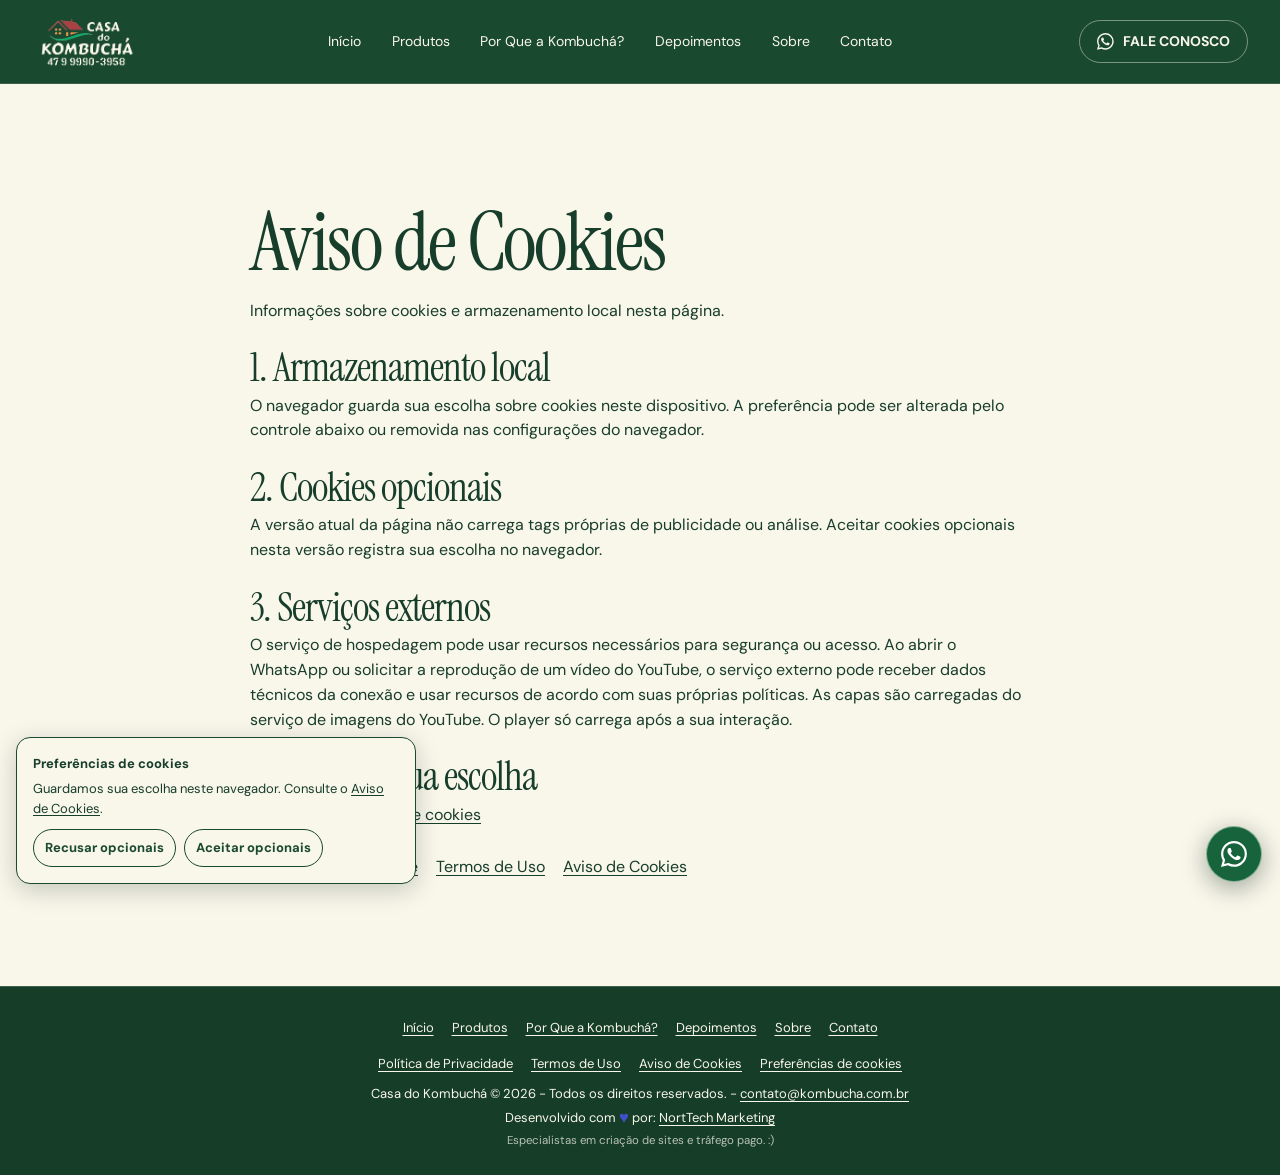
==== aviso-de-cookies/index.html @ 2eeed3f8 "Add files via upload" ====
<!doctype html>
<html lang="pt-BR">
<head>
<meta charset="utf-8">
<meta name="viewport" content="width=device-width, initial-scale=1">
<meta name="theme-color" content="#19492e">
<title>Aviso de Cookies | Casa do Kombuchá</title>
<meta name="description" content="Informações sobre cookies e armazenamento local nesta página.">
<link rel="icon" href="/assets/logo.png" type="image/png">
<link rel="canonical" href="https://casa-do-kombucha-artesanal.grandlight5.chatgpt.site/aviso-de-cookies/">
<meta name="robots" content="index,follow">
<meta property="og:type" content="website">
<meta property="og:locale" content="pt_BR">
<meta property="og:site_name" content="Casa do Kombuchá">
<meta property="og:title" content="Aviso de Cookies">
<meta property="og:description" content="Informações sobre cookies e armazenamento local nesta página.">
<meta property="og:url" content="https://casa-do-kombucha-artesanal.grandlight5.chatgpt.site/aviso-de-cookies/">
<meta property="og:image" content="https://casa-do-kombucha-artesanal.grandlight5.chatgpt.site/assets/litoral-v6.webp">
<meta property="og:image:alt" content="Garrafas da Casa do Kombuchá à beira-mar">
<link rel="preconnect" href="https://fonts.googleapis.com">
<link rel="preconnect" href="https://fonts.gstatic.com" crossorigin>
<link href="https://fonts.googleapis.com/css2?family=Instrument+Serif:ital@0;1&family=DM+Sans:wght@400;500;600;700&display=swap" rel="stylesheet">
<link rel="stylesheet" href="/style.css?v=18">
<script src="/navigation.js?v=22" defer></script>
<script src="/cookies.js?v=13" defer></script>
</head>
<body>
<a class="skip-link" href="#conteudo">Pular para o conteúdo</a>
<header class="top">
  <a class="brand" href="/?section=inicio" data-section="inicio" aria-label="Casa do Kombuchá, início"><img src="/assets/logo.png" alt="Casa do Kombuchá" width="235" height="140"></a>
  <nav aria-label="Navegação principal"><a href="/?section=inicio" data-section="inicio">Início</a><a href="/?section=produtos" data-section="produtos">Produtos</a><a href="/?section=por-que" data-section="por-que">Por Que a Kombuchá?</a><a href="/?section=depoimentos" data-section="depoimentos">Depoimentos</a><a href="/?section=sobre" data-section="sobre">Sobre</a><a href="/?section=contato" data-section="contato">Contato</a></nav>
  <a class="button nav-cta" data-whatsapp="menu" data-cta="whatsapp-menu" href="https://api.whatsapp.com/send/?phone=554799903958&amp;text=Ol%C3%A1%21+Vim+pelo+site+e+gostaria+de+mais+informa%C3%A7%C3%B5es.&amp;type=phone_number&amp;app_absent=0"><svg class="wa-icon" aria-hidden="true" viewBox="0 0 16 16"><path fill="currentColor" d="M13.601 2.326A7.854 7.854 0 0 0 7.99 0C3.618 0 .06 3.558.059 7.931c0 1.397.364 2.76 1.058 3.962L0 16l4.201-1.102a7.93 7.93 0 0 0 3.79.965h.003c4.371 0 7.929-3.558 7.931-7.932a7.88 7.88 0 0 0-2.324-5.605ZM7.994 14.524h-.003a6.58 6.58 0 0 1-3.355-.918l-.24-.143-2.494.654.666-2.432-.157-.25a6.57 6.57 0 0 1-1.009-3.503 6.59 6.59 0 0 1 6.594-6.593 6.55 6.55 0 0 1 4.662 1.932 6.55 6.55 0 0 1 1.929 4.664 6.6 6.6 0 0 1-6.593 6.589Zm3.617-4.94c-.198-.099-1.172-.578-1.354-.644-.182-.066-.314-.099-.446.099-.132.198-.512.644-.628.776-.115.132-.231.149-.429.05-.198-.1-.837-.309-1.594-.984-.59-.526-.988-1.176-1.104-1.374-.115-.198-.012-.305.087-.404.089-.089.198-.231.297-.347.1-.115.132-.198.199-.33.066-.132.033-.248-.017-.347-.05-.099-.446-1.074-.611-1.47-.16-.386-.324-.334-.446-.34l-.38-.006a.73.73 0 0 0-.529.248c-.182.198-.694.677-.694 1.652 0 .975.711 1.917.81 2.049.1.132 1.398 2.134 3.385 2.992.473.204.842.326 1.13.417.475.151.907.13 1.249.079.381-.057 1.172-.479 1.337-.942.165-.462.165-.859.116-.942-.05-.082-.182-.132-.38-.231Z"/></svg> FALE CONOSCO</a>
</header>
<main id="conteudo" class="wrap policy"><h1>Aviso de Cookies</h1><p>Informações sobre cookies e armazenamento local nesta página.</p><section><h2>1. Armazenamento local</h2><p>O navegador guarda sua escolha sobre cookies neste dispositivo. A preferência pode ser alterada pelo controle abaixo ou removida nas configurações do navegador.</p></section><section><h2>2. Cookies opcionais</h2><p>A versão atual da página não carrega tags próprias de publicidade ou análise. Aceitar cookies opcionais nesta versão registra sua escolha no navegador.</p></section><section><h2>3. Serviços externos</h2><p>O serviço de hospedagem pode usar recursos necessários para segurança ou acesso. Ao abrir o WhatsApp ou solicitar a reprodução de um vídeo do YouTube, o serviço externo pode receber dados técnicos da conexão e usar recursos de acordo com suas próprias políticas. As capas são carregadas do serviço de imagens do YouTube. O player só carrega após a sua interação.</p></section><section><h2>4. Gerencie sua escolha</h2><p><button type="button" class="text-button" data-cookie-settings hidden>Alterar preferências de cookies</button></p></section><nav class="footer-links" aria-label="Informações legais"><a href="/politica-de-privacidade/">Política de Privacidade</a><a href="/termos-de-uso/">Termos de Uso</a><a href="/aviso-de-cookies/">Aviso de Cookies</a></nav></main>
<footer class="site-footer">
  <div class="wrap">
    <nav class="footer-links" aria-label="Seções do site"><a href="/?section=inicio" data-section="inicio">Início</a><a href="/?section=produtos" data-section="produtos">Produtos</a><a href="/?section=por-que" data-section="por-que">Por Que a Kombuchá?</a><a href="/?section=depoimentos" data-section="depoimentos">Depoimentos</a><a href="/?section=sobre" data-section="sobre">Sobre</a><a href="/?section=contato" data-section="contato">Contato</a></nav>
    <nav class="footer-links" aria-label="Informações legais"><a href="/politica-de-privacidade/">Política de Privacidade</a><a href="/termos-de-uso/">Termos de Uso</a><a href="/aviso-de-cookies/">Aviso de Cookies</a><button type="button" class="text-button" data-cookie-settings hidden>Preferências de cookies</button></nav>
    <p>Casa do Kombuchá © 2026 - Todos os direitos reservados. <span class="footer-divider" aria-hidden="true">-</span> <a href="mailto:contato@kombucha.com.br">contato@kombucha.com.br</a></p>
    <p>Desenvolvido com <span class="footer-heart" role="img" aria-label="coração azul">♥</span> por: <a href="https://norttech.com.br/" target="_blank" rel="noopener noreferrer">NortTech Marketing</a></p>
    <p class="footer-specialty">Especialistas em criação de sites e tráfego pago. :)</p>
  </div>
</footer>
<a class="button primary floating-whatsapp" aria-label="Fale conosco pelo WhatsApp" data-whatsapp="flutuante" data-cta="whatsapp-flutuante" href="https://api.whatsapp.com/send/?phone=554799903958&amp;text=Ol%C3%A1%21+Vim+pelo+site+e+gostaria+de+mais+informa%C3%A7%C3%B5es.&amp;type=phone_number&amp;app_absent=0"><svg class="wa-icon" aria-hidden="true" viewBox="0 0 16 16"><path fill="currentColor" d="M13.601 2.326A7.854 7.854 0 0 0 7.99 0C3.618 0 .06 3.558.059 7.931c0 1.397.364 2.76 1.058 3.962L0 16l4.201-1.102a7.93 7.93 0 0 0 3.79.965h.003c4.371 0 7.929-3.558 7.931-7.932a7.88 7.88 0 0 0-2.324-5.605ZM7.994 14.524h-.003a6.58 6.58 0 0 1-3.355-.918l-.24-.143-2.494.654.666-2.432-.157-.25a6.57 6.57 0 0 1-1.009-3.503 6.59 6.59 0 0 1 6.594-6.593 6.55 6.55 0 0 1 4.662 1.932 6.55 6.55 0 0 1 1.929 4.664 6.6 6.6 0 0 1-6.593 6.589Zm3.617-4.94c-.198-.099-1.172-.578-1.354-.644-.182-.066-.314-.099-.446.099-.132.198-.512.644-.628.776-.115.132-.231.149-.429.05-.198-.1-.837-.309-1.594-.984-.59-.526-.988-1.176-1.104-1.374-.115-.198-.012-.305.087-.404.089-.089.198-.231.297-.347.1-.115.132-.198.199-.33.066-.132.033-.248-.017-.347-.05-.099-.446-1.074-.611-1.47-.16-.386-.324-.334-.446-.34l-.38-.006a.73.73 0 0 0-.529.248c-.182.198-.694.677-.694 1.652 0 .975.711 1.917.81 2.049.1.132 1.398 2.134 3.385 2.992.473.204.842.326 1.13.417.475.151.907.13 1.249.079.381-.057 1.172-.479 1.337-.942.165-.462.165-.859.116-.942-.05-.082-.182-.132-.38-.231Z"/></svg></a>
<aside class="cookie-notice" id="cookies-preferencias" aria-labelledby="cookies-title" hidden>
  <strong id="cookies-title">Preferências de cookies</strong>
  <p>Guardamos sua escolha neste navegador. Consulte o <a href="/aviso-de-cookies/">Aviso de Cookies</a>.</p>
  <div class="cookie-actions">
    <button type="button" data-cookie-choice="rejected">Recusar opcionais</button>
    <button type="button" data-cookie-choice="accepted">Aceitar opcionais</button>
  </div>
</aside>
</body>
</html>
---- style.css ----
:root {
  --cream:#f9f6ea; --red:#aa4145; --green:#19492e; --leaf:#00b064;
  --ink:#173d2b; --rule:#19492e28; --sand:#eee4d4; --white:#fffdf4;
  --display:"Instrument Serif", Georgia, serif; --body:"DM Sans", Arial, sans-serif;
}
*,*::before,*::after {box-sizing:border-box}
html {scroll-behavior:smooth;scroll-padding-top:84px;scrollbar-color:var(--green) var(--cream)}
html::-webkit-scrollbar {width:12px}
html::-webkit-scrollbar-track {background:var(--cream)}
html::-webkit-scrollbar-thumb {background:var(--green);border:2px solid var(--cream);border-radius:12px}
body {margin:0;background:var(--cream);color:var(--ink);font:400 16px/1.55 var(--body)}
a {color:inherit;text-decoration:none}
button {font:inherit;cursor:pointer}
img {display:block;max-width:100%}
h1,h2,h3,p,figure {margin:0}
a:focus-visible,button:focus-visible,summary:focus-visible {outline:3px solid var(--leaf);outline-offset:5px}
.wrap {width:min(1320px,calc(100% - 112px));margin-inline:auto}
.section {padding-block:clamp(76px,9vw,138px)}
.top {height:84px;background:var(--green);color:var(--cream);display:flex;align-items:center;justify-content:space-between;padding-inline:max(32px,calc((100vw - 1320px)/2));gap:22px;position:sticky;top:0;z-index:10;border-bottom:1px solid #f9f6ea26}
.brand {flex:none}
.brand img {width:109px;height:auto}
.top nav {display:flex;align-items:center;gap:clamp(16px,2.4vw,39px);font-size:14px;white-space:nowrap}
.top nav a {padding-block:12px;position:relative}
.top nav a::after {content:"";position:absolute;bottom:7px;left:0;right:0;height:1px;background:var(--cream);transform:scaleX(0);transform-origin:left;transition:transform .25s}
.top nav a:hover::after,.top nav a[aria-current]::after {transform:scaleX(1)}
.button {display:inline-flex;align-items:center;justify-content:center;gap:20px;min-height:51px;padding:12px 22px;border-radius:100px;font-weight:700;font-size:14px;white-space:nowrap;transition:background .22s,color .22s,transform .22s}
.button span {font-size:19px;line-height:1;transition:transform .22s}
.button:hover span {transform:translate(2px,-2px)}
.button:active {transform:scale(.98)}
.primary {background:var(--green);color:var(--cream)}
.primary:hover {background:#27623e}
.nav-cta {min-height:43px;padding:8px 17px;border:1px solid #f9f6ea70}
.nav-cta:hover,.light {background:var(--cream);color:var(--green)}
.light:hover {background:#e9dfc9}
.hero {isolation:isolate;position:relative;overflow:hidden;min-height:clamp(560px,calc(100svh - 149px),710px);background:var(--sand);display:grid;align-items:center}
.hero-scene {position:absolute;inset:0;z-index:-1;overflow:hidden}
.hero-scene::after {content:"";position:absolute;inset:0;background:linear-gradient(90deg,#f6ebdb 0%,#f6ebdb 22%,#f6ebdbeb 29%,#f6ebdb50 40%,transparent 53%);pointer-events:none}
.hero-art {position:absolute;right:0;top:50%;width:max(74%,105vh);max-width:1180px;aspect-ratio:3/2;transform:translateY(calc(-50% + var(--shift,0px)));will-change:transform}
.hero-art img,.pour {position:absolute;inset:0;width:100%;height:100%;object-fit:contain}
.pour {pointer-events:none}
.hero-inner {padding-block:60px 92px}
.hero-copy {width:min(620px,51%)}
@keyframes enter {from{opacity:0;transform:translateY(19px)}}
.eyebrow {display:flex;gap:10px;align-items:center;font-size:12px;font-weight:700;letter-spacing:.15em;text-transform:uppercase}
h1,h2 {font:400 clamp(51px,6vw,100px)/.93 var(--display);letter-spacing:-.025em}
h1 {margin-top:18px;font-size:clamp(59px,6.2vw,94px)}
h1 em,h2 em {font-weight:400;color:#8e3439}
.hero-copy>p:not(.eyebrow):not(.hero-note) {font-size:clamp(16px,1.4vw,20px);max-width:340px;margin-top:24px}
.hero-actions {margin-top:27px}
.hero-note {margin-top:13px;font-size:13px;font-weight:600}
.hero-index {position:absolute;left:max(56px,calc((100vw - 1320px)/2));bottom:24px;font-size:11px;letter-spacing:.12em;text-transform:uppercase;font-weight:700;display:flex;gap:9px;align-items:center}
.hero-index span {width:24px;height:1px;background:var(--red)}
.service-strip {background:var(--green);color:var(--cream)}
.service-strip b {color:#b5d6a4;font-size:19px}
.section-head {display:flex;justify-content:space-between;align-items:end;gap:28px;margin-bottom:35px}
.section-head h2,.why h2,.about h2,.contact h2 {margin-top:16px}
.section-head>p {max-width:270px;padding-bottom:4px}
.flavor-grid {display:grid;grid-template-columns:repeat(4,minmax(0,1fr));gap:17px}
.flavor {min-width:0}
.flavor-photo {height:clamp(240px,28vw,420px);overflow:hidden;border-radius:140px 140px 13px 13px;background:#e7dac6}
.flavor-photo img {width:100%;height:100%;object-fit:cover;object-position:center 45%;transition:transform .7s cubic-bezier(.2,.75,.22,1)}
.flavor-copy {position:relative;padding:18px 1px 14px;border-bottom:1px solid var(--rule)}
.flavor h3 {font:400 clamp(23px,2.3vw,36px)/1.04 var(--display);margin:3px 0 6px}
.flavor p {font-size:13px;min-height:23px}
.order {margin-top:28px;display:flex;justify-content:space-between;align-items:center;gap:20px;border-radius:19px;background:#eae5d4;padding:19px 23px}
.order p {font-weight:700}
.order small {font-size:13px}
.why,.contact {background:var(--green);color:var(--cream)}
.why-layout,.about,.contact-grid {display:grid;grid-template-columns:1fr 1fr;gap:clamp(36px,8vw,118px);align-items:center}
.why h2 em,.contact h2 em {color:#c8e1b6}
.tea {overflow:hidden;border-radius:48% 48% 15px 15px;aspect-ratio:1/.91;background:#365238}
.tea img,.about-photo img {width:100%;height:100%;object-fit:cover}
.why-copy>p:not(.eyebrow),.about-copy>p:not(.eyebrow),.contact-copy>p:not(.eyebrow) {max-width:480px;margin-top:22px}
dl {margin:26px 0 0}
dl div {border-top:1px solid #f9f6ea44;padding-block:10px;display:grid;grid-template-columns:1fr 1.7fr;gap:10px;align-items:start}
dt {font-weight:700}
dd {margin:0;font-size:14px}
.about-photo {aspect-ratio:1.27;overflow:hidden;border-radius:14px 42% 14px 14px}
.contact {background:#153d27}
.contact-grid {align-items:start}
.contact .button {margin-top:24px}
.instagram {display:block;width:fit-content;margin-top:15px;text-decoration:underline;text-underline-offset:4px;font-size:14px}
.faq h3 {font:400 33px/1.1 var(--display);margin-bottom:15px}
details {border-top:1px solid #f9f6ea44}
details:last-child {border-bottom:1px solid #f9f6ea44}
summary {display:flex;justify-content:space-between;align-items:center;gap:16px;min-height:52px;padding-block:8px;cursor:pointer;font-weight:600;list-style:none}
summary::-webkit-details-marker {display:none}
summary::after {content:"+";font-size:22px;font-weight:400}
details[open] summary::after {content:"−"}
details p {padding-bottom:14px;font-size:14px;max-width:400px}
footer {background:#153d27;color:var(--cream);border-top:1px solid #f9f6ea30;font-size:13px}
footer .wrap {display:flex;align-items:center;justify-content:space-between;gap:16px;padding-block:13px}
footer img {width:95px;height:auto}
.motion .reveal {opacity:0;transform:translateY(27px);transition:opacity .7s ease,transform .7s cubic-bezier(.2,.75,.2,1);transition-delay:var(--delay,0ms)}
.motion .reveal.is-visible,.motion .reveal:focus-within {opacity:1;transform:none}
@media(max-width:1040px) {
  .wrap {width:calc(100% - 64px)}
  .hero-index {left:32px}
  .hero-art {width:max(81%,900px);right:-20px}
  .hero-scene::after {background:linear-gradient(90deg,#f6ebdb 0%,#f6ebdbf7 25%,#f6ebdbb8 37%,transparent 59%)}
}
@media(max-width:760px) {
  html {scroll-padding-top:98px}
  .wrap {width:calc(100% - 36px)}
  .top {height:auto;display:grid;grid-template-columns:1fr auto;gap:1px 10px;padding:3px 18px 0}
  .brand img {width:80px}
  .nav-cta {grid-column:2;grid-row:1;min-height:34px;font-size:12px;padding:5px 12px;gap:8px}
  .top nav {grid-row:2;grid-column:1/-1;justify-content:space-between;gap:8px;font-size:clamp(10px,2.65vw,13px)}
  .top nav a {padding-block:8px 11px}
  .hero {min-height:0;display:flex;flex-direction:column;background:#f6ebdb}
  .hero-inner {order:0;padding-block:36px 14px}
  .hero-copy {width:100%}
  h1 {font-size:clamp(54px,13.1vw,84px)}
  .hero-copy>p:not(.eyebrow):not(.hero-note) {margin-top:14px;font-size:15px}
  .hero-actions {margin-top:17px}
  .hero-actions .button {min-height:45px;padding-block:8px}
  .hero-note {margin-top:8px}
  .hero-scene {position:relative;order:1;width:100%;height:clamp(260px,73vw,455px);z-index:0}
  .hero-art {top:50%;right:0;width:max(141%,445px);max-width:none}
  .hero-scene::after {background:linear-gradient(180deg,#f6ebdb,transparent 13%)}
  .hero-index {bottom:10px;left:18px;padding:4px 9px;background:var(--cream);border-radius:20px;font-size:9px;z-index:1}
  .hero-index span {display:none}
  .service-strip b {font-size:12px}
  .section {padding-block:61px}
  .section-head {display:block;margin-bottom:23px}
  .section-head>p {margin-top:12px}
  .flavor-grid {grid-template-columns:repeat(2,minmax(0,1fr));gap:20px 11px}
  .flavor-photo {height:clamp(215px,61vw,340px)}
  .flavor-copy {padding-top:10px}
  .order {display:grid;padding:16px;gap:13px}
  .order .button {width:100%}
  .why-layout,.about,.contact-grid {grid-template-columns:1fr;gap:26px}
  .why-copy {grid-row:1}
  .tea {max-width:520px;width:100%;aspect-ratio:1/.72}
  .about-photo {aspect-ratio:1.44}
  .contact-grid {gap:38px}
  footer {padding-bottom:68px}
  footer .wrap {font-size:11px}
  footer img {width:68px}
  footer p {display:none}
}
@media(prefers-reduced-motion:reduce) {
  *,*::before,*::after {animation-duration:.01ms!important;animation-delay:0ms!important;transition-duration:.01ms!important;scroll-behavior:auto!important}
}

/* A cena da taça usa a fotografia como base e anima o serviço em SVG. */
.wa-icon {width:1.2em;height:1.2em;flex:none}
.button[data-whatsapp] {gap:9px}
.button {transition:background .23s ease,color .23s ease,transform .25s ease,box-shadow .25s ease,filter .25s ease}
@media (hover:hover) {
  .button:hover {transform:scale(1.045);filter:brightness(1.09);box-shadow:0 6px 20px #284a3130,inset 0 0 13px #fff4}
  .button:active {transform:scale(.99)}
}
#pour-bottle {filter:drop-shadow(0 5px 8px #44200e44)}
.section-wave {height:clamp(40px,7.4vw,102px);position:relative;overflow:hidden;isolation:isolate;pointer-events:none}
.section-wave svg {position:absolute;inset:0 auto 0 -10%;width:120%;height:calc(100% + 2px);display:block;transform-origin:50% 100%;transform:translateX(var(--wave-x,0%)) scaleY(var(--crest,1));fill:var(--wave-fill)}
.wave-cream {background:var(--green);--wave-fill:var(--cream)}
.wave-green {background:var(--cream);--wave-fill:var(--green)}
.wave-dark {background:var(--cream);--wave-fill:#153d27}
.products.section,.why-layout.section,.contact.section {padding-top:clamp(49px,6vw,91px)}
.products .flavor-grid {grid-template-columns:repeat(3,minmax(0,1fr));gap:clamp(13px,2.6vw,40px)}
.flavor-photo {height:auto;aspect-ratio:.69;border-radius:45% 45% 12px 12px}
.flavor-photo img {object-fit:cover;object-position:center}
.flavor-copy {padding-top:15px}
.flavor h3 {margin:0 0 5px}
.tea {aspect-ratio:1/.98}
.tea img {object-position:center 61%}
.motion .photo-reveal {clip-path:inset(7% 8% 12% 8% round 30%);transition:opacity .8s,transform .9s cubic-bezier(.2,.75,.22,1),clip-path 1.25s cubic-bezier(.2,.75,.22,1)}
.motion .photo-reveal.is-visible {clip-path:inset(0 round 0)}
.tea img {transition:transform 1.5s cubic-bezier(.2,.75,.22,1)}
.motion .tea:not(.is-visible) img {transform:scale(1.17)}
.faq summary {border-radius:6px;transition:transform .2s,background .2s,box-shadow .2s;padding-inline:8px}
.faq summary::after {transition:transform .3s ease;content:"+"}
.faq details[open] summary::after {transform:rotate(45deg);content:"+"}
.faq .answer p {padding-inline:8px}
@media (hover:hover) {
  .faq summary:hover {transform:scale(1.025);background:#f9f6ea12;box-shadow:0 0 16px #f9f6ea10}
}
@supports (interpolate-size: allow-keywords) and selector(details::details-content) {
  .faq {interpolate-size:allow-keywords}
  .faq details::details-content {block-size:0;opacity:0;overflow:clip;transition:block-size .32s cubic-bezier(.25,.72,.25,1),opacity .26s ease,content-visibility .32s allow-discrete}
  .faq details[open]::details-content {block-size:auto;opacity:1}
}
@media(max-width:760px) {
  .hero-index {bottom:8px}
  .products .flavor-grid {grid-template-columns:repeat(3,minmax(0,1fr));gap:8px}
  .flavor-photo {aspect-ratio:.66}
  .flavor h3 {font-size:clamp(19px,5.1vw,30px)}
  .flavor p {font-size:11px;line-height:1.35}
  .tea {aspect-ratio:1/.83}
}
@media(prefers-reduced-motion:reduce) {
  .motion .reveal {opacity:1;transform:none;clip-path:none}
  .motion .tea:not(.is-visible) img {transform:none}
  .section-wave svg {transform:none}
}

.cold-mist ellipse {transform-box:fill-box;transform-origin:center;animation:drift-mist 3.7s ease-in-out infinite}
.cold-mist ellipse + ellipse {animation-delay:-1.8s}
@keyframes drift-mist {
  0% {transform:translate(-12px,15px) scale(.82,.65);opacity:.18}
  40% {opacity:.94}
  100% {transform:translate(30px,-41px) scale(1.28,1.5);opacity:0}
}
@media(prefers-reduced-motion:reduce) {
  .cold-mist ellipse {animation:none;opacity:.58}
}

.hero-ambient {position:absolute;inset:0;width:100%;height:100%;pointer-events:none}
.hero-ambient,.pour {contain:paint}
.condensation {animation:slide-drop var(--cycle) linear var(--phase) infinite}
.bottle-fizz {animation:rise-in-bottle var(--cycle) linear var(--phase) infinite}
@keyframes slide-drop {
  0%,100% {transform:translate(0,0);opacity:0}
  13% {opacity:.84}
  25% {transform:translate(0,3px)}
  47% {transform:translate(1px,10px)}
  66% {transform:translate(-1px,25px)}
  87% {transform:translate(2px,var(--distance));opacity:.77}
  98% {transform:translate(2px,var(--distance));opacity:0}
}
@keyframes rise-in-bottle {
  0%,100% {transform:translate(0,0);opacity:0}
  20% {opacity:.58}
  83% {opacity:.32}
  98% {transform:translate(3px,var(--distance));opacity:0}
}
.hero-art:not(.in-view) :is(.cold-mist ellipse,.condensation,.bottle-fizz) {animation-play-state:paused}
@media(prefers-reduced-motion:reduce) {
  .hero-ambient,.condensation,.bottle-fizz {display:none}
}

.flavor-photo {position:relative;isolation:isolate;touch-action:pan-y;background:radial-gradient(ellipse at 37% 25%,var(--photo-light),var(--photo-dark) 100%)}
.flavor-photo[data-flavor="acerola"] {--photo-light:#ffe1c8;--photo-dark:#efb193;--shadow-tint:#893b1d62;--bottle-mask:url("assets/acerola-gelada.webp")}
.flavor-photo[data-flavor="artesanal"] {--photo-light:#d5ecfd;--photo-dark:#99bbdf;--shadow-tint:#244c7b65;--bottle-mask:url("assets/artesanal-gelada.webp")}
.flavor-photo[data-flavor="hibisco"] {--photo-light:#f9d8e0;--photo-dark:#d89cab;--shadow-tint:#74374860;--bottle-mask:url("assets/hibisco-gelada.webp")}
.flavor-bottle {position:absolute;inset:0;transform:translate(var(--bottle-x,0px),var(--bottle-y,0px)) rotate(var(--bottle-turn,0deg));transform-origin:center 87%;transition:transform .32s cubic-bezier(.17,.75,.28,1)}
.flavor-bottle img,.flavor-effects {position:absolute;inset:0;width:100%;height:100%;object-fit:cover;pointer-events:none}
.flavor-effects {mask:var(--bottle-mask) center / cover no-repeat}
.flavor-shadow {position:absolute;left:24%;right:23%;bottom:4.5%;height:5%;border-radius:50%;background:radial-gradient(ellipse,var(--shadow-tint),transparent 72%);filter:blur(4px);transform:translate(var(--bottle-x,0px),var(--bottle-y,0px)) rotate(var(--bottle-turn,0deg));transition:transform .32s cubic-bezier(.17,.75,.28,1)}
.flavor-photo:not(.in-view) :is(.condensation,.bottle-fizz),.about-scene:not(.in-view) .bottle-fizz {animation-play-state:paused}
.why {position:relative;isolation:isolate}
.why-fizz {position:absolute;inset:0;overflow:hidden;z-index:-1;pointer-events:none}
.why-fizz span {position:absolute;left:var(--x);top:var(--y);width:var(--size);height:var(--size);border-radius:50%;border:1px solid #ddf6cc7a;background:radial-gradient(circle at 33% 28%,#ecffdf59,transparent 48%);opacity:0}
.why-fizz.is-fizzing span {animation:why-bubble 1.97s ease-out var(--wait) both}
@keyframes why-bubble {
  0% {opacity:0;transform:translate(0,12px) scale(.45)}
  22% {opacity:.64}
  70% {opacity:.24}
  100% {opacity:0;transform:translate(9px,calc(-1 * var(--float))) scale(1.12)}
}
.about-photo {position:relative}
.about-scene,.about-scene img,.about-ambient,.about-fizz {position:absolute;inset:0;width:100%;height:100%;object-fit:cover;object-position:center}
.about-scene {transition:transform 1.5s cubic-bezier(.2,.75,.22,1)}
.about-ambient,.about-fizz {pointer-events:none}
.motion .about-photo:not(.is-visible) .about-scene {transform:scale(1.17)}
@media(prefers-reduced-motion:reduce) {
  .about-ambient,.why-fizz {display:none}
  .flavor-bottle,.flavor-shadow,.motion .about-photo:not(.is-visible) .about-scene {transform:none}
}

.hero-intro {position:absolute;inset:0;z-index:1;overflow:hidden;pointer-events:none}
.hero-intro span {position:absolute;left:var(--x);bottom:-48px;width:var(--size);height:var(--size);border-radius:50%;border:1px solid #fffdf2bc;background:radial-gradient(circle at 29% 25%,#fff9 0%,transparent 34%),radial-gradient(circle at 70% 70%,#eaa66342,transparent 68%);box-shadow:inset 0 0 4px #fff8,0 1px 4px #8754222e;opacity:0}
.hero-intro span:nth-child(5n) {border-color:#d5eeffb8;background:radial-gradient(circle at 29% 25%,#fff9 0%,transparent 32%),radial-gradient(circle at 66% 67%,#5db6e744,transparent 71%)}
.is-introducing .hero-intro span {animation:hero-fizz var(--speed) cubic-bezier(.29,.52,.45,1) var(--wait) both}
.is-introducing .hero-copy,.is-introducing .hero-index {animation:enter .59s ease-out 2.22s both}
@keyframes hero-fizz {
  0% {opacity:0;transform:translate(0,20px) scale(.51)}
  12% {opacity:.83}
  60% {opacity:.76}
  100% {opacity:0;transform:translate(var(--drift),-104svh) scale(1.14)}
}

.service-strip {position:relative;overflow:hidden}
.service-track {display:flex;width:max-content;animation:service-slide 23s linear infinite}
.service-group {display:flex;flex:none;justify-content:space-around;align-items:center;gap:clamp(22px,4.5vw,76px);min-width:max(100vw,640px);min-height:62px;padding-inline:clamp(12px,3vw,45px);white-space:nowrap;font-size:13px;font-weight:700;letter-spacing:.035em}
.service-group b {font-weight:400}
@keyframes service-slide {to {transform:translateX(-50%)}}

.site-footer .wrap {flex-direction:column;gap:4px;text-align:center;padding-block:25px}
.site-footer p {display:block}
.site-footer a {text-decoration:underline;text-underline-offset:3px}
.site-footer a:hover {color:#c8e1b6}
.footer-heart {display:inline-block;color:#0033fe;font-size:1.28em;line-height:1;vertical-align:-.06em;animation:heart-pulse 1.45s ease-in-out infinite}
.footer-specialty {font-size:.88em;opacity:.72}
@keyframes heart-pulse {0%,100% {transform:scale(1)} 37% {transform:scale(1.27)} 58% {transform:scale(1.08)} 72% {transform:scale(1.17)}}
@media(max-width:760px) {
  .service-group {min-height:53px;font-size:12px}
  .site-footer .wrap {padding-block:21px}
  .footer-divider {display:none}
  .site-footer a[href^="mailto:"] {display:block;margin-top:2px}
}
@media(prefers-reduced-motion:reduce) {
  .hero-intro {display:none}
  .is-introducing .hero-copy,.is-introducing .hero-index,.footer-heart,.service-track {animation:none}
  .service-track {width:100%}
  .service-group {min-width:0;width:100%;flex-wrap:wrap;justify-content:center;gap:4px 15px;padding-block:9px;white-space:normal}
  .service-group[aria-hidden="true"] {display:none}
}

.hero-scene {container-type:size}
.hero-art {top:auto;bottom:0;transform:none;width:max(74%,105vh,150cqh);max-width:max(1180px,150cqh)}
.glass-tone {position:absolute;inset:0;width:100%;height:100%;pointer-events:none;mix-blend-mode:multiply}
.hero-intro::before {content:"";position:absolute;inset:0;background:radial-gradient(ellipse at 44% 90%,#f9e6bd,#f4eddc 70%);opacity:0}
.is-introducing .hero-intro::before {animation:intro-veil 2.65s ease-out both}
@keyframes intro-veil {0%,10% {opacity:.98} 35% {opacity:.84} 62% {opacity:.37} 100% {opacity:0}}
.hero-intro span {bottom:-75px;border-color:#fff7df;box-shadow:inset 0 -2px 7px #c7823947,inset 0 2px 4px #fff9,0 1px 5px #84522250}
.is-introducing .hero-copy,.is-introducing .hero-index {animation:enter .95s ease-out 1.37s both}
.why-fizz.is-fizzing .why-burst {animation:why-bubble 2.05s ease-out var(--wait) both}
.why-fizz.is-fizzing .why-steady {animation:why-bubble-soft var(--cycle) ease-in-out var(--wait) infinite}
@keyframes why-bubble-soft {
  0%,100% {opacity:0;transform:translateY(15px) scale(.65)}
  25% {opacity:.25}
  75% {opacity:.19}
  98% {transform:translate(7px,calc(-1 * var(--float))) scale(1.08)}
}
.fizz-letters {
  background-image:
    radial-gradient(circle,transparent 1.2px,#f1ffd8 2px,transparent 2.8px),
    radial-gradient(circle,transparent 2px,#e8ffc8cf 3px,transparent 4px),
    radial-gradient(circle,transparent 1px,#90bd80 1.8px,transparent 2.5px),
    linear-gradient(#c8e1b6,#a8d198);
  background-size:21px 24px,38px 47px,17px 32px,100% 100%;
  background-position:1px 0,9px 15px,12px 8px,0 0;
  background-clip:text;
  -webkit-text-fill-color:transparent;
  animation:letter-fizz 4.4s linear infinite;
}
@keyframes letter-fizz {to {background-position:1px -48px,9px -32px,12px -56px,0 0}}
.floating-whatsapp {
  position:fixed;right:max(18px,env(safe-area-inset-right));bottom:max(18px,env(safe-area-inset-bottom));
  z-index:9;background:#17643c;color:#fff;width:56px;height:56px;min-height:0;padding:0;border-radius:50%;border:1px solid #e9fbe381;
  box-shadow:0 6px 24px #10261c63;animation:whatsapp-pulse 2.6s ease-in-out infinite;transform-origin:right bottom;
}
.floating-whatsapp .wa-icon {width:26px;height:26px}
.floating-whatsapp:hover,.floating-whatsapp:focus-visible {animation-play-state:paused}
@keyframes whatsapp-pulse {0%,100% {transform:scale(1)} 50% {transform:scale(1.085)}}
@media(max-width:1040px) and (min-width:761px) {
  .hero-art {width:max(81%,900px,150cqh);right:0}
}
@media(max-width:760px) {
  .hero-art {width:max(141%,445px,150cqh);right:0;max-width:none}
  .floating-whatsapp {width:49px;height:49px;right:13px;bottom:max(13px,env(safe-area-inset-bottom))}
  .floating-whatsapp .wa-icon {width:23px;height:23px}
}
@media(prefers-reduced-motion:reduce) {
  .fizz-letters,.floating-whatsapp,.why-fizz.is-fizzing .why-steady {animation:none}
}

.contact-ending {color:#c8e1b6}

.skip-link {position:fixed;top:8px;left:8px;z-index:20;padding:10px 16px;background:var(--cream);color:var(--green);transform:translateY(-160%)}
.skip-link:focus {transform:none}
.site-footer .footer-links,.policy .footer-links {display:flex;justify-content:center;flex-wrap:wrap;gap:4px 18px}
.footer-links a,.footer-links button {display:inline-flex;align-items:center;min-height:32px}
.text-button {padding:0;border:0;background:none;color:inherit;text-decoration:underline;text-underline-offset:3px}
.site-footer .footer-heart {color:#4050cc}
.policy {width:min(780px,calc(100% - 36px));padding-block:clamp(54px,8vw,108px)}
.policy h1 {font-size:clamp(48px,7vw,82px);margin-bottom:18px}
.policy section {margin-top:26px}
.policy h2 {font-size:clamp(28px,4vw,40px);margin-bottom:7px}
.policy a:not(.button) {text-decoration:underline;text-underline-offset:3px}
.policy .footer-links {justify-content:flex-start;margin-top:24px}
.error-page {text-align:center;min-height:55vh}
.error-actions {display:flex;justify-content:center;flex-wrap:wrap;gap:12px;margin-top:24px}
.cookie-notice {position:fixed;z-index:11;left:16px;bottom:16px;width:min(400px,calc(100% - 32px));padding:16px;background:var(--cream);color:var(--ink);border:1px solid var(--green);border-radius:14px;box-shadow:0 6px 24px #10261c36;font-size:13px}
.cookie-notice p {margin:5px 0 10px}
.cookie-notice a {text-decoration:underline;text-underline-offset:2px}
.cookie-actions {display:flex;flex-wrap:wrap;gap:8px}
.cookie-actions button {border:1px solid var(--green);border-radius:100px;background:transparent;color:var(--green);font-weight:700;min-height:38px;padding:4px 11px}
.cookie-actions button:hover {background:var(--green);color:var(--cream)}
@media(max-width:760px) {.cookie-notice {bottom:76px}}

.flavor {display:flex;flex-direction:column}
.flavor-copy {display:flex;flex:1;flex-direction:column;align-items:center;text-align:center}
.flavor-cta {margin-top:auto}
.flavor-copy p {margin-bottom:12px}
.hero-index {flex-wrap:wrap}
.hero-index strong {font-weight:700}
.testimonials.section {--testimonial-spacing:clamp(84px,9.5vw,130px);padding-top:clamp(40px,5vw,72px);padding-bottom:var(--testimonial-spacing)}
.testimonial-note {margin-top:12px;font-size:14px;color:var(--green)}
.testimonial-grid,.video-break {display:grid;grid-template-columns:repeat(3,minmax(0,1fr));gap:18px}
.testimonial-grid {margin-top:var(--testimonial-spacing)}
.testimonial-grid blockquote {margin:0;padding:clamp(16px,3vw,34px);border:1px solid var(--rule);border-radius:14px;color:var(--ink);font-size:clamp(17px,1.7vw,23px)}
.video-slot {display:grid;place-items:center;aspect-ratio:16/9;min-height:160px;border-radius:14px;background:#eae5d4;color:var(--green);font-size:14px}
.video-break + .about {padding-top:clamp(84px,9.5vw,130px)}
.site-footer.landing-footer {background:var(--cream);color:var(--green);border-top-color:var(--rule)}
.site-footer.landing-footer a:hover {color:var(--ink)}
@media(max-width:760px) {
  .top nav {gap:5px;font-size:clamp(8px,2.38vw,12px)}
  .flavor-cta {min-height:42px;padding-inline:5px;font-size:clamp(8px,2.4vw,12px)}
  .flavor-cta[data-whatsapp] {gap:4px}
  .testimonial-grid,.video-break {grid-template-columns:1fr;gap:12px}
}

.testimonial-card {height:100%;padding:clamp(16px,3vw,34px);border:1px solid var(--rule);border-radius:14px;transition:box-shadow .25s,transform .25s}
.testimonial-grid .testimonial-card blockquote {padding:0;border:0}
.testimonial-card figcaption {margin-top:14px;color:var(--green);font-size:14px;font-weight:700}
@media (hover:hover) and (prefers-reduced-motion:no-preference) {
  .testimonial-card:hover {box-shadow:0 12px 25px #10261c26;animation:testimonial-float 2.6s ease-in-out infinite}
}
@keyframes testimonial-float {0%,100% {transform:translateY(-3px) scale(1.01)} 50% {transform:translateY(-8px) scale(1.025)}}
.video-slot {width:100%;min-width:0;display:flex;flex-direction:column;align-items:stretch;justify-content:center;overflow:hidden;min-height:200px}
.video-slot iframe {display:block;width:100%;min-width:200px;min-height:200px;aspect-ratio:16/9;border:0}
.video-slot [hidden] {display:none}
.video-open,.video-controls button {border:1px solid var(--green);border-radius:100px;background:var(--cream);color:var(--green);padding:7px 14px;font-weight:700}
.video-open {align-self:center}
.video-controls {display:flex;justify-content:center;gap:8px;padding:9px}
.video-status:not(:empty) {padding:8px 12px;text-align:center}

.video-slot {aspect-ratio:auto;background:#153d27}
.video-open {position:relative;display:grid;place-items:center;align-self:stretch;width:100%;aspect-ratio:16/9;min-height:200px;padding:0;border:0;border-radius:0;background:#153d27;color:var(--cream)}
.video-open img {position:absolute;inset:0;width:100%;height:100%;object-fit:cover}
.video-open .video-play-icon {z-index:1;display:grid;place-items:center;width:54px;height:54px;border-radius:50%;background:#153d27e8;color:var(--cream);box-shadow:0 3px 16px #0005;transition:transform .2s}
.video-open:hover .video-play-icon {transform:scale(1.08)}
.video-open:focus-visible {outline-offset:-4px}
.video-play-icon::before {content:"";display:block;width:0;height:0;border-top:8px solid transparent;border-bottom:8px solid transparent;border-left:13px solid currentColor;margin-left:3px}
.video-controls {display:grid;grid-template-columns:1fr auto 1fr;align-items:center;gap:0;padding:6px 10px}
.video-controls button {display:grid;place-items:center;width:40px;height:40px;padding:0;border:1px solid #f9f6ea65;background:transparent;color:var(--cream)}
.video-controls [data-mute] {justify-self:start}
.video-controls [data-play] {grid-column:2}
.video-controls [data-play][aria-pressed="true"] .video-play-icon::before {width:12px;height:16px;margin:0;border:0;border-inline:4px solid currentColor}
.video-controls [data-mute][aria-pressed="true"] .sound-waves,.video-controls [data-mute][aria-pressed="false"] .sound-off {display:none}
.video-status:not(:empty) {color:var(--cream)}

.video-slot {position:relative;display:grid;align-content:start;grid-template-columns:minmax(0,1fr) auto minmax(0,1fr);background:transparent;overflow:visible}
.video-open,.video-slot iframe {grid-column:1/-1;grid-row:1;border-radius:14px;overflow:hidden}
.video-controls {display:contents}
.video-controls button {z-index:1;background:#153d2780;color:var(--cream);border-color:#f9f6ea8c;box-shadow:0 2px 9px #10261c30}
.video-controls button:hover {background:#153d27bb}
.video-controls [data-mute] {grid-column:1;grid-row:2;justify-self:start;margin:6px 0 0 4px}
.video-controls [data-play] {grid-column:2;grid-row:2;justify-self:center;margin-top:6px}
.video-controls [data-play][aria-pressed="true"] {grid-column:1/-1;grid-row:1;align-self:center;justify-self:center;margin:0}
.video-status {grid-column:1/-1}
.video-status:not(:empty) {color:var(--green)}

.flavor-copy .flavor-minimum {min-height:0;margin:0 0 16px;font-weight:700}
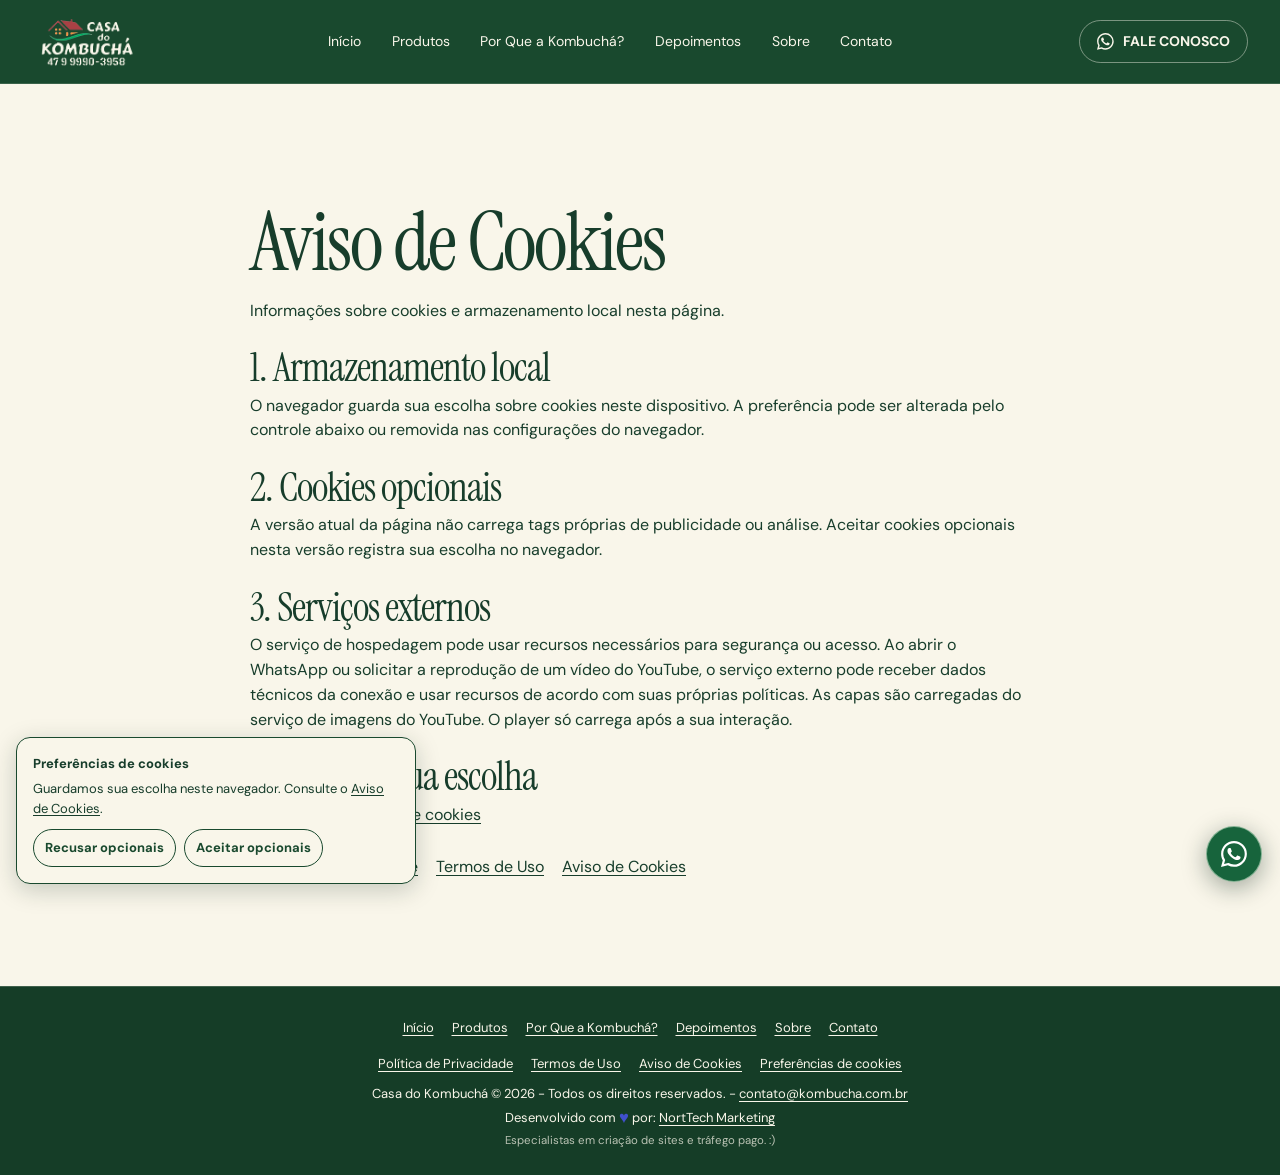
==== commit cedf962f: "Add files via upload" ====
--- a/aviso-de-cookies/index.html
+++ b/aviso-de-cookies/index.html
@@ -17,17 +17,14 @@
 <meta property="og:url" content="https://casa-do-kombucha-artesanal.grandlight5.chatgpt.site/aviso-de-cookies/">
 <meta property="og:image" content="https://casa-do-kombucha-artesanal.grandlight5.chatgpt.site/assets/litoral-v6.webp">
 <meta property="og:image:alt" content="Garrafas da Casa do Kombuchá à beira-mar">
-<link rel="preconnect" href="https://fonts.googleapis.com">
-<link rel="preconnect" href="https://fonts.gstatic.com" crossorigin>
-<link href="https://fonts.googleapis.com/css2?family=Instrument+Serif:ital@0;1&family=DM+Sans:wght@400;500;600;700&display=swap" rel="stylesheet">
-<link rel="stylesheet" href="/style.css?v=18">
-<script src="/navigation.js?v=22" defer></script>
+<link rel="stylesheet" href="/style.css?v=31">
+<script src="/navigation.js?v=31" defer></script>
 <script src="/cookies.js?v=13" defer></script>
 </head>
 <body>
 <a class="skip-link" href="#conteudo">Pular para o conteúdo</a>
 <header class="top">
-  <a class="brand" href="/?section=inicio" data-section="inicio" aria-label="Casa do Kombuchá, início"><img src="/assets/logo.png" alt="Casa do Kombuchá" width="235" height="140"></a>
+  <a class="brand" href="/?section=inicio" data-section="inicio" aria-label="Casa do Kombuchá, início"><img src="/assets/logo.png" alt="Casa do Kombuchá" width="235" height="140" loading="lazy" decoding="async"></a>
   <nav aria-label="Navegação principal"><a href="/?section=inicio" data-section="inicio">Início</a><a href="/?section=produtos" data-section="produtos">Produtos</a><a href="/?section=por-que" data-section="por-que">Por Que a Kombuchá?</a><a href="/?section=depoimentos" data-section="depoimentos">Depoimentos</a><a href="/?section=sobre" data-section="sobre">Sobre</a><a href="/?section=contato" data-section="contato">Contato</a></nav>
   <a class="button nav-cta" data-whatsapp="menu" data-cta="whatsapp-menu" href="https://api.whatsapp.com/send/?phone=554799903958&amp;text=Ol%C3%A1%21+Vim+pelo+site+e+gostaria+de+mais+informa%C3%A7%C3%B5es.&amp;type=phone_number&amp;app_absent=0"><svg class="wa-icon" aria-hidden="true" viewBox="0 0 16 16"><path fill="currentColor" d="M13.601 2.326A7.854 7.854 0 0 0 7.99 0C3.618 0 .06 3.558.059 7.931c0 1.397.364 2.76 1.058 3.962L0 16l4.201-1.102a7.93 7.93 0 0 0 3.79.965h.003c4.371 0 7.929-3.558 7.931-7.932a7.88 7.88 0 0 0-2.324-5.605ZM7.994 14.524h-.003a6.58 6.58 0 0 1-3.355-.918l-.24-.143-2.494.654.666-2.432-.157-.25a6.57 6.57 0 0 1-1.009-3.503 6.59 6.59 0 0 1 6.594-6.593 6.55 6.55 0 0 1 4.662 1.932 6.55 6.55 0 0 1 1.929 4.664 6.6 6.6 0 0 1-6.593 6.589Zm3.617-4.94c-.198-.099-1.172-.578-1.354-.644-.182-.066-.314-.099-.446.099-.132.198-.512.644-.628.776-.115.132-.231.149-.429.05-.198-.1-.837-.309-1.594-.984-.59-.526-.988-1.176-1.104-1.374-.115-.198-.012-.305.087-.404.089-.089.198-.231.297-.347.1-.115.132-.198.199-.33.066-.132.033-.248-.017-.347-.05-.099-.446-1.074-.611-1.47-.16-.386-.324-.334-.446-.34l-.38-.006a.73.73 0 0 0-.529.248c-.182.198-.694.677-.694 1.652 0 .975.711 1.917.81 2.049.1.132 1.398 2.134 3.385 2.992.473.204.842.326 1.13.417.475.151.907.13 1.249.079.381-.057 1.172-.479 1.337-.942.165-.462.165-.859.116-.942-.05-.082-.182-.132-.38-.231Z"/></svg> FALE CONOSCO</a>
 </header>
--- a/style.css
+++ b/style.css
@@ -1,10 +1,16 @@
+@font-face{font-family:"Instrument Serif";font-style:normal;font-weight:400;font-display:swap;src:url("assets/fonts/instrument-serif-latin-400-normal.woff2") format("woff2")}
+@font-face{font-family:"Instrument Serif";font-style:italic;font-weight:400;font-display:swap;src:url("assets/fonts/instrument-serif-latin-400-italic.woff2") format("woff2")}
+@font-face{font-family:"DM Sans";font-style:normal;font-weight:400;font-display:swap;src:url("assets/fonts/dm-sans-latin-400-normal.woff2") format("woff2")}
+@font-face{font-family:"DM Sans";font-style:normal;font-weight:500;font-display:swap;src:url("assets/fonts/dm-sans-latin-500-normal.woff2") format("woff2")}
+@font-face{font-family:"DM Sans";font-style:normal;font-weight:600;font-display:swap;src:url("assets/fonts/dm-sans-latin-600-normal.woff2") format("woff2")}
+@font-face{font-family:"DM Sans";font-style:normal;font-weight:700;font-display:swap;src:url("assets/fonts/dm-sans-latin-700-normal.woff2") format("woff2")}
 :root {
   --cream:#f9f6ea; --red:#aa4145; --green:#19492e; --leaf:#00b064;
   --ink:#173d2b; --rule:#19492e28; --sand:#eee4d4; --white:#fffdf4;
   --display:"Instrument Serif", Georgia, serif; --body:"DM Sans", Arial, sans-serif;
 }
 *,*::before,*::after {box-sizing:border-box}
-html {scroll-behavior:smooth;scroll-padding-top:84px;scrollbar-color:var(--green) var(--cream)}
+html {scroll-padding-top:84px;scrollbar-color:var(--green) var(--cream)}
 html::-webkit-scrollbar {width:12px}
 html::-webkit-scrollbar-track {background:var(--cream)}
 html::-webkit-scrollbar-thumb {background:var(--green);border:2px solid var(--cream);border-radius:12px}
@@ -35,7 +41,7 @@
 .hero {isolation:isolate;position:relative;overflow:hidden;min-height:clamp(560px,calc(100svh - 149px),710px);background:var(--sand);display:grid;align-items:center}
 .hero-scene {position:absolute;inset:0;z-index:-1;overflow:hidden}
 .hero-scene::after {content:"";position:absolute;inset:0;background:linear-gradient(90deg,#f6ebdb 0%,#f6ebdb 22%,#f6ebdbeb 29%,#f6ebdb50 40%,transparent 53%);pointer-events:none}
-.hero-art {position:absolute;right:0;top:50%;width:max(74%,105vh);max-width:1180px;aspect-ratio:3/2;transform:translateY(calc(-50% + var(--shift,0px)));will-change:transform}
+.hero-art {position:absolute;right:0;top:50%;width:max(74%,105vh);max-width:1180px;aspect-ratio:3/2;transform:translateY(calc(-50% + var(--shift,0px)));will-change:auto}
 .hero-art img,.pour {position:absolute;inset:0;width:100%;height:100%;object-fit:contain}
 .pour {pointer-events:none}
 .hero-inner {padding-block:60px 92px}
@@ -165,8 +171,8 @@
 .flavor h3 {margin:0 0 5px}
 .tea {aspect-ratio:1/.98}
 .tea img {object-position:center 61%}
-.motion .photo-reveal {clip-path:inset(7% 8% 12% 8% round 30%);transition:opacity .8s,transform .9s cubic-bezier(.2,.75,.22,1),clip-path 1.25s cubic-bezier(.2,.75,.22,1)}
-.motion .photo-reveal.is-visible {clip-path:inset(0 round 0)}
+.motion .photo-reveal {transform:translateY(27px) scale(.97);transition:opacity .8s,transform .9s cubic-bezier(.2,.75,.22,1)}
+.motion .photo-reveal.is-visible {transform:none}
 .tea img {transition:transform 1.5s cubic-bezier(.2,.75,.22,1)}
 .motion .tea:not(.is-visible) img {transform:scale(1.17)}
 .faq summary {border-radius:6px;transition:transform .2s,background .2s,box-shadow .2s;padding-inline:8px}
@@ -178,12 +184,12 @@
 }
 @supports (interpolate-size: allow-keywords) and selector(details::details-content) {
   .faq {interpolate-size:allow-keywords}
-  .faq details::details-content {block-size:0;opacity:0;overflow:clip;transition:block-size .32s cubic-bezier(.25,.72,.25,1),opacity .26s ease,content-visibility .32s allow-discrete}
+  .faq details::details-content {block-size:0;opacity:0;overflow:clip;transition:opacity .26s ease}
   .faq details[open]::details-content {block-size:auto;opacity:1}
 }
 @media(max-width:760px) {
   .hero-index {bottom:8px}
-  .products .flavor-grid {grid-template-columns:repeat(3,minmax(0,1fr));gap:8px}
+  .products .flavor-grid {grid-template-columns:minmax(0,1fr);gap:32px;max-width:420px;margin-inline:auto}
   .flavor-photo {aspect-ratio:.66}
   .flavor h3 {font-size:clamp(19px,5.1vw,30px)}
   .flavor p {font-size:11px;line-height:1.35}
@@ -194,244 +200,323 @@
   .motion .tea:not(.is-visible) img {transform:none}
   .section-wave svg {transform:none}
 }
-
-.cold-mist ellipse {transform-box:fill-box;transform-origin:center;animation:drift-mist 3.7s ease-in-out infinite}
-.cold-mist ellipse + ellipse {animation-delay:-1.8s}
-@keyframes drift-mist {
-  0% {transform:translate(-12px,15px) scale(.82,.65);opacity:.18}
-  40% {opacity:.94}
-  100% {transform:translate(30px,-41px) scale(1.28,1.5);opacity:0}
-}
-@media(prefers-reduced-motion:reduce) {
-  .cold-mist ellipse {animation:none;opacity:.58}
-}
-
-.hero-ambient {position:absolute;inset:0;width:100%;height:100%;pointer-events:none}
-.hero-ambient,.pour {contain:paint}
-.condensation {animation:slide-drop var(--cycle) linear var(--phase) infinite}
-.bottle-fizz {animation:rise-in-bottle var(--cycle) linear var(--phase) infinite}
-@keyframes slide-drop {
-  0%,100% {transform:translate(0,0);opacity:0}
-  13% {opacity:.84}
-  25% {transform:translate(0,3px)}
-  47% {transform:translate(1px,10px)}
-  66% {transform:translate(-1px,25px)}
-  87% {transform:translate(2px,var(--distance));opacity:.77}
-  98% {transform:translate(2px,var(--distance));opacity:0}
-}
-@keyframes rise-in-bottle {
-  0%,100% {transform:translate(0,0);opacity:0}
-  20% {opacity:.58}
-  83% {opacity:.32}
-  98% {transform:translate(3px,var(--distance));opacity:0}
-}
-.hero-art:not(.in-view) :is(.cold-mist ellipse,.condensation,.bottle-fizz) {animation-play-state:paused}
-@media(prefers-reduced-motion:reduce) {
-  .hero-ambient,.condensation,.bottle-fizz {display:none}
-}
-
-.flavor-photo {position:relative;isolation:isolate;touch-action:pan-y;background:radial-gradient(ellipse at 37% 25%,var(--photo-light),var(--photo-dark) 100%)}
-.flavor-photo[data-flavor="acerola"] {--photo-light:#ffe1c8;--photo-dark:#efb193;--shadow-tint:#893b1d62;--bottle-mask:url("assets/acerola-gelada.webp")}
-.flavor-photo[data-flavor="artesanal"] {--photo-light:#d5ecfd;--photo-dark:#99bbdf;--shadow-tint:#244c7b65;--bottle-mask:url("assets/artesanal-gelada.webp")}
-.flavor-photo[data-flavor="hibisco"] {--photo-light:#f9d8e0;--photo-dark:#d89cab;--shadow-tint:#74374860;--bottle-mask:url("assets/hibisco-gelada.webp")}
-.flavor-bottle {position:absolute;inset:0;transform:translate(var(--bottle-x,0px),var(--bottle-y,0px)) rotate(var(--bottle-turn,0deg));transform-origin:center 87%;transition:transform .32s cubic-bezier(.17,.75,.28,1)}
-.flavor-bottle img,.flavor-effects {position:absolute;inset:0;width:100%;height:100%;object-fit:cover;pointer-events:none}
+
+.cold-mist ellipse {transform-box:fill-box;transform-origin:center;animation:drift-mist 3.7s ease-in-out infinite}
+.cold-mist ellipse + ellipse {animation-delay:-1.8s}
+@keyframes drift-mist {
+  0% {transform:translate(-12px,15px) scale(.82,.65);opacity:.18}
+  40% {opacity:.94}
+  100% {transform:translate(30px,-41px) scale(1.28,1.5);opacity:0}
+}
+@media(prefers-reduced-motion:reduce) {
+  .cold-mist ellipse {animation:none;opacity:.58}
+}
+
+.hero-ambient {position:absolute;inset:0;width:100%;height:100%;pointer-events:none}
+.hero-ambient,.pour {contain:paint}
+.condensation {animation:slide-drop var(--cycle) linear var(--phase) infinite}
+.bottle-fizz {animation:rise-in-bottle var(--cycle) linear var(--phase) infinite}
+@keyframes slide-drop {
+  0%,100% {transform:translate(0,0);opacity:0}
+  13% {opacity:.84}
+  25% {transform:translate(0,3px)}
+  47% {transform:translate(1px,10px)}
+  66% {transform:translate(-1px,25px)}
+  87% {transform:translate(2px,var(--distance));opacity:.77}
+  98% {transform:translate(2px,var(--distance));opacity:0}
+}
+@keyframes rise-in-bottle {
+  0%,100% {transform:translate(0,0);opacity:0}
+  20% {opacity:.58}
+  83% {opacity:.32}
+  98% {transform:translate(3px,var(--distance));opacity:0}
+}
+.hero-art:not(.in-view) :is(.cold-mist ellipse,.condensation,.bottle-fizz) {animation-play-state:paused}
+@media(prefers-reduced-motion:reduce) {
+  .hero-ambient,.condensation,.bottle-fizz {display:none}
+}
+
+.flavor-photo {position:relative;isolation:isolate;touch-action:pan-y;background:radial-gradient(ellipse at 37% 25%,var(--photo-light),var(--photo-dark) 100%)}
+.flavor-photo[data-flavor="acerola"] {--photo-light:#ffe1c8;--photo-dark:#efb193;--shadow-tint:#893b1d62}
+.flavor-photo[data-flavor="artesanal"] {--photo-light:#d5ecfd;--photo-dark:#99bbdf;--shadow-tint:#244c7b65}
+.flavor-photo[data-flavor="hibisco"] {--photo-light:#f9d8e0;--photo-dark:#d89cab;--shadow-tint:#74374860}
+.flavor-bottle {position:absolute;inset:0;transform:translate(var(--bottle-x,0px),var(--bottle-y,0px)) rotate(var(--bottle-turn,0deg));transform-origin:center 87%;transition:transform .32s cubic-bezier(.17,.75,.28,1)}
+.flavor-bottle img,.flavor-effects {position:absolute;inset:0;width:100%;height:100%;object-fit:cover;pointer-events:none}
 .flavor-effects {mask:var(--bottle-mask) center / cover no-repeat}
-.flavor-shadow {position:absolute;left:24%;right:23%;bottom:4.5%;height:5%;border-radius:50%;background:radial-gradient(ellipse,var(--shadow-tint),transparent 72%);filter:blur(4px);transform:translate(var(--bottle-x,0px),var(--bottle-y,0px)) rotate(var(--bottle-turn,0deg));transition:transform .32s cubic-bezier(.17,.75,.28,1)}
-.flavor-photo:not(.in-view) :is(.condensation,.bottle-fizz),.about-scene:not(.in-view) .bottle-fizz {animation-play-state:paused}
-.why {position:relative;isolation:isolate}
-.why-fizz {position:absolute;inset:0;overflow:hidden;z-index:-1;pointer-events:none}
-.why-fizz span {position:absolute;left:var(--x);top:var(--y);width:var(--size);height:var(--size);border-radius:50%;border:1px solid #ddf6cc7a;background:radial-gradient(circle at 33% 28%,#ecffdf59,transparent 48%);opacity:0}
-.why-fizz.is-fizzing span {animation:why-bubble 1.97s ease-out var(--wait) both}
-@keyframes why-bubble {
-  0% {opacity:0;transform:translate(0,12px) scale(.45)}
-  22% {opacity:.64}
-  70% {opacity:.24}
-  100% {opacity:0;transform:translate(9px,calc(-1 * var(--float))) scale(1.12)}
-}
-.about-photo {position:relative}
-.about-scene,.about-scene img,.about-ambient,.about-fizz {position:absolute;inset:0;width:100%;height:100%;object-fit:cover;object-position:center}
-.about-scene {transition:transform 1.5s cubic-bezier(.2,.75,.22,1)}
-.about-ambient,.about-fizz {pointer-events:none}
-.motion .about-photo:not(.is-visible) .about-scene {transform:scale(1.17)}
-@media(prefers-reduced-motion:reduce) {
-  .about-ambient,.why-fizz {display:none}
-  .flavor-bottle,.flavor-shadow,.motion .about-photo:not(.is-visible) .about-scene {transform:none}
-}
-
-.hero-intro {position:absolute;inset:0;z-index:1;overflow:hidden;pointer-events:none}
-.hero-intro span {position:absolute;left:var(--x);bottom:-48px;width:var(--size);height:var(--size);border-radius:50%;border:1px solid #fffdf2bc;background:radial-gradient(circle at 29% 25%,#fff9 0%,transparent 34%),radial-gradient(circle at 70% 70%,#eaa66342,transparent 68%);box-shadow:inset 0 0 4px #fff8,0 1px 4px #8754222e;opacity:0}
-.hero-intro span:nth-child(5n) {border-color:#d5eeffb8;background:radial-gradient(circle at 29% 25%,#fff9 0%,transparent 32%),radial-gradient(circle at 66% 67%,#5db6e744,transparent 71%)}
-.is-introducing .hero-intro span {animation:hero-fizz var(--speed) cubic-bezier(.29,.52,.45,1) var(--wait) both}
-.is-introducing .hero-copy,.is-introducing .hero-index {animation:enter .59s ease-out 2.22s both}
-@keyframes hero-fizz {
-  0% {opacity:0;transform:translate(0,20px) scale(.51)}
-  12% {opacity:.83}
-  60% {opacity:.76}
-  100% {opacity:0;transform:translate(var(--drift),-104svh) scale(1.14)}
-}
-
-.service-strip {position:relative;overflow:hidden}
-.service-track {display:flex;width:max-content;animation:service-slide 23s linear infinite}
-.service-group {display:flex;flex:none;justify-content:space-around;align-items:center;gap:clamp(22px,4.5vw,76px);min-width:max(100vw,640px);min-height:62px;padding-inline:clamp(12px,3vw,45px);white-space:nowrap;font-size:13px;font-weight:700;letter-spacing:.035em}
-.service-group b {font-weight:400}
-@keyframes service-slide {to {transform:translateX(-50%)}}
-
-.site-footer .wrap {flex-direction:column;gap:4px;text-align:center;padding-block:25px}
-.site-footer p {display:block}
-.site-footer a {text-decoration:underline;text-underline-offset:3px}
-.site-footer a:hover {color:#c8e1b6}
-.footer-heart {display:inline-block;color:#0033fe;font-size:1.28em;line-height:1;vertical-align:-.06em;animation:heart-pulse 1.45s ease-in-out infinite}
-.footer-specialty {font-size:.88em;opacity:.72}
-@keyframes heart-pulse {0%,100% {transform:scale(1)} 37% {transform:scale(1.27)} 58% {transform:scale(1.08)} 72% {transform:scale(1.17)}}
-@media(max-width:760px) {
-  .service-group {min-height:53px;font-size:12px}
-  .site-footer .wrap {padding-block:21px}
-  .footer-divider {display:none}
-  .site-footer a[href^="mailto:"] {display:block;margin-top:2px}
-}
-@media(prefers-reduced-motion:reduce) {
-  .hero-intro {display:none}
-  .is-introducing .hero-copy,.is-introducing .hero-index,.footer-heart,.service-track {animation:none}
-  .service-track {width:100%}
-  .service-group {min-width:0;width:100%;flex-wrap:wrap;justify-content:center;gap:4px 15px;padding-block:9px;white-space:normal}
-  .service-group[aria-hidden="true"] {display:none}
-}
-
-.hero-scene {container-type:size}
-.hero-art {top:auto;bottom:0;transform:none;width:max(74%,105vh,150cqh);max-width:max(1180px,150cqh)}
-.glass-tone {position:absolute;inset:0;width:100%;height:100%;pointer-events:none;mix-blend-mode:multiply}
-.hero-intro::before {content:"";position:absolute;inset:0;background:radial-gradient(ellipse at 44% 90%,#f9e6bd,#f4eddc 70%);opacity:0}
-.is-introducing .hero-intro::before {animation:intro-veil 2.65s ease-out both}
-@keyframes intro-veil {0%,10% {opacity:.98} 35% {opacity:.84} 62% {opacity:.37} 100% {opacity:0}}
-.hero-intro span {bottom:-75px;border-color:#fff7df;box-shadow:inset 0 -2px 7px #c7823947,inset 0 2px 4px #fff9,0 1px 5px #84522250}
-.is-introducing .hero-copy,.is-introducing .hero-index {animation:enter .95s ease-out 1.37s both}
-.why-fizz.is-fizzing .why-burst {animation:why-bubble 2.05s ease-out var(--wait) both}
-.why-fizz.is-fizzing .why-steady {animation:why-bubble-soft var(--cycle) ease-in-out var(--wait) infinite}
-@keyframes why-bubble-soft {
-  0%,100% {opacity:0;transform:translateY(15px) scale(.65)}
-  25% {opacity:.25}
-  75% {opacity:.19}
-  98% {transform:translate(7px,calc(-1 * var(--float))) scale(1.08)}
-}
-.fizz-letters {
-  background-image:
-    radial-gradient(circle,transparent 1.2px,#f1ffd8 2px,transparent 2.8px),
-    radial-gradient(circle,transparent 2px,#e8ffc8cf 3px,transparent 4px),
-    radial-gradient(circle,transparent 1px,#90bd80 1.8px,transparent 2.5px),
-    linear-gradient(#c8e1b6,#a8d198);
-  background-size:21px 24px,38px 47px,17px 32px,100% 100%;
-  background-position:1px 0,9px 15px,12px 8px,0 0;
-  background-clip:text;
-  -webkit-text-fill-color:transparent;
-  animation:letter-fizz 4.4s linear infinite;
-}
-@keyframes letter-fizz {to {background-position:1px -48px,9px -32px,12px -56px,0 0}}
-.floating-whatsapp {
-  position:fixed;right:max(18px,env(safe-area-inset-right));bottom:max(18px,env(safe-area-inset-bottom));
+.flavor-shadow {position:absolute;left:24%;right:23%;bottom:4.5%;height:5%;border-radius:50%;background:radial-gradient(ellipse,var(--shadow-tint),transparent 72%);filter:blur(4px);transform:translate(var(--bottle-x,0px),var(--bottle-y,0px)) rotate(var(--bottle-turn,0deg));transition:transform .32s cubic-bezier(.17,.75,.28,1)}
+.flavor-photo:not(.in-view) :is(.condensation,.bottle-fizz),.about-scene:not(.in-view) .bottle-fizz {animation-play-state:paused}
+.why {position:relative;isolation:isolate}
+.why-fizz {position:absolute;inset:0;overflow:hidden;z-index:-1;pointer-events:none}
+.why-fizz span {position:absolute;left:var(--x);top:var(--y);width:var(--size);height:var(--size);border-radius:50%;border:1px solid #ddf6cc7a;background:radial-gradient(circle at 33% 28%,#ecffdf59,transparent 48%);opacity:0}
+.why-fizz.is-fizzing span {animation:why-bubble 1.97s ease-out var(--wait) both}
+@keyframes why-bubble {
+  0% {opacity:0;transform:translate(0,12px) scale(.45)}
+  22% {opacity:.64}
+  70% {opacity:.24}
+  100% {opacity:0;transform:translate(9px,calc(-1 * var(--float))) scale(1.12)}
+}
+.about-photo {position:relative}
+.about-scene,.about-scene img,.about-ambient,.about-fizz {position:absolute;inset:0;width:100%;height:100%;object-fit:cover;object-position:center}
+.about-scene {transition:transform 1.5s cubic-bezier(.2,.75,.22,1)}
+.about-ambient,.about-fizz {pointer-events:none}
+.motion .about-photo:not(.is-visible) .about-scene {transform:scale(1.17)}
+@media(prefers-reduced-motion:reduce) {
+  .about-ambient,.why-fizz {display:none}
+  .flavor-bottle,.flavor-shadow,.motion .about-photo:not(.is-visible) .about-scene {transform:none}
+}
+
+.hero-intro {position:absolute;inset:0;z-index:1;overflow:hidden;pointer-events:none}
+.hero-intro span {position:absolute;left:var(--x);bottom:-48px;width:var(--size);height:var(--size);border-radius:50%;border:1px solid #fffdf2bc;background:radial-gradient(circle at 29% 25%,#fff9 0%,transparent 34%),radial-gradient(circle at 70% 70%,#eaa66342,transparent 68%);box-shadow:inset 0 0 4px #fff8,0 1px 4px #8754222e;opacity:0}
+.hero-intro span:nth-child(5n) {border-color:#d5eeffb8;background:radial-gradient(circle at 29% 25%,#fff9 0%,transparent 32%),radial-gradient(circle at 66% 67%,#5db6e744,transparent 71%)}
+.is-introducing .hero-intro span {animation:hero-fizz var(--speed) cubic-bezier(.29,.52,.45,1) var(--wait) both}
+.is-introducing .hero-copy,.is-introducing .hero-index {animation:enter .59s ease-out 2.22s both}
+@keyframes hero-fizz {
+  0% {opacity:0;transform:translate(0,20px) scale(.51)}
+  12% {opacity:.83}
+  60% {opacity:.76}
+  100% {opacity:0;transform:translate(var(--drift),-104svh) scale(1.14)}
+}
+
+.service-strip {position:relative;overflow:hidden}
+.service-track {display:flex;width:max-content;animation:service-slide 23s linear infinite}
+.service-group {display:flex;flex:none;justify-content:space-around;align-items:center;gap:clamp(22px,4.5vw,76px);min-width:max(100vw,640px);min-height:62px;padding-inline:clamp(12px,3vw,45px);white-space:nowrap;font-size:13px;font-weight:700;letter-spacing:.035em}
+.service-group b {font-weight:400}
+@keyframes service-slide {to {transform:translateX(-50%)}}
+
+.site-footer .wrap {flex-direction:column;gap:4px;text-align:center;padding-block:25px}
+.site-footer p {display:block}
+.site-footer a {text-decoration:underline;text-underline-offset:3px}
+.site-footer a:hover {color:#c8e1b6}
+.footer-heart {display:inline-block;color:#0033fe;font-size:1.28em;line-height:1;vertical-align:-.06em;animation:heart-pulse 1.45s ease-in-out infinite}
+.footer-specialty {font-size:.88em;opacity:.72}
+@keyframes heart-pulse {0%,100% {transform:scale(1)} 37% {transform:scale(1.27)} 58% {transform:scale(1.08)} 72% {transform:scale(1.17)}}
+@media(max-width:760px) {
+  .service-group {min-height:53px;font-size:12px}
+  .site-footer .wrap {padding-block:21px}
+  .footer-divider {display:none}
+  .site-footer a[href^="mailto:"] {display:block;margin-top:2px}
+}
+@media(prefers-reduced-motion:reduce) {
+  .hero-intro {display:none}
+  .is-introducing .hero-copy,.is-introducing .hero-index,.footer-heart,.service-track {animation:none}
+  .service-track {width:100%}
+  .service-group {min-width:0;width:100%;flex-wrap:wrap;justify-content:center;gap:4px 15px;padding-block:9px;white-space:normal}
+  .service-group[aria-hidden="true"] {display:none}
+}
+
+.hero-scene {container-type:size}
+.hero-art {top:auto;bottom:0;transform:none;width:max(74%,105vh,150cqh);max-width:max(1180px,150cqh)}
+.glass-tone {position:absolute;inset:0;width:100%;height:100%;pointer-events:none;mix-blend-mode:multiply}
+.hero-intro::before {content:"";position:absolute;inset:0;background:radial-gradient(ellipse at 44% 90%,#f9e6bd,#f4eddc 70%);opacity:0}
+.is-introducing .hero-intro::before {animation:intro-veil 2.65s ease-out both}
+@keyframes intro-veil {0%,10% {opacity:.98} 35% {opacity:.84} 62% {opacity:.37} 100% {opacity:0}}
+.hero-intro span {bottom:-75px;border-color:#fff7df;box-shadow:inset 0 -2px 7px #c7823947,inset 0 2px 4px #fff9,0 1px 5px #84522250}
+.is-introducing .hero-copy,.is-introducing .hero-index {animation:enter .95s ease-out 1.37s both}
+.why-fizz.is-fizzing .why-burst {animation:why-bubble 2.05s ease-out var(--wait) both}
+.why-fizz.is-fizzing .why-steady {animation:why-bubble-soft var(--cycle) ease-in-out var(--wait) infinite}
+@keyframes why-bubble-soft {
+  0%,100% {opacity:0;transform:translateY(15px) scale(.65)}
+  25% {opacity:.25}
+  75% {opacity:.19}
+  98% {transform:translate(7px,calc(-1 * var(--float))) scale(1.08)}
+}
+.fizz-letters {
+  background-image:
+    radial-gradient(circle,transparent 1.2px,#f1ffd8 2px,transparent 2.8px),
+    radial-gradient(circle,transparent 2px,#e8ffc8cf 3px,transparent 4px),
+    radial-gradient(circle,transparent 1px,#90bd80 1.8px,transparent 2.5px),
+    linear-gradient(#c8e1b6,#a8d198);
+  background-size:21px 24px,38px 47px,17px 32px,100% 100%;
+  background-position:1px 0,9px 15px,12px 8px,0 0;
+  background-clip:text;
+  -webkit-text-fill-color:transparent;
+  animation:none;
+}
+
+.floating-whatsapp {
+  position:fixed;right:max(18px,env(safe-area-inset-right));bottom:max(18px,env(safe-area-inset-bottom));
   z-index:9;background:#17643c;color:#fff;width:56px;height:56px;min-height:0;padding:0;border-radius:50%;border:1px solid #e9fbe381;
-  box-shadow:0 6px 24px #10261c63;animation:whatsapp-pulse 2.6s ease-in-out infinite;transform-origin:right bottom;
-}
+  box-shadow:0 6px 24px #10261c63;animation:whatsapp-pulse 2.6s ease-in-out infinite;transform-origin:right bottom;
+}
 .floating-whatsapp .wa-icon {width:26px;height:26px}
-.floating-whatsapp:hover,.floating-whatsapp:focus-visible {animation-play-state:paused}
-@keyframes whatsapp-pulse {0%,100% {transform:scale(1)} 50% {transform:scale(1.085)}}
-@media(max-width:1040px) and (min-width:761px) {
-  .hero-art {width:max(81%,900px,150cqh);right:0}
-}
-@media(max-width:760px) {
-  .hero-art {width:max(141%,445px,150cqh);right:0;max-width:none}
+.floating-whatsapp:hover,.floating-whatsapp:focus-visible {animation-play-state:paused}
+@keyframes whatsapp-pulse {0%,100% {transform:scale(1)} 50% {transform:scale(1.085)}}
+@media(max-width:1040px) and (min-width:761px) {
+  .hero-art {width:max(81%,900px,150cqh);right:0}
+}
+@media(max-width:760px) {
+  .hero-art {width:max(141%,445px,150cqh);right:0;max-width:none}
   .floating-whatsapp {width:49px;height:49px;right:13px;bottom:max(13px,env(safe-area-inset-bottom))}
   .floating-whatsapp .wa-icon {width:23px;height:23px}
-}
-@media(prefers-reduced-motion:reduce) {
-  .fizz-letters,.floating-whatsapp,.why-fizz.is-fizzing .why-steady {animation:none}
-}
+}
+@media(prefers-reduced-motion:reduce) {
+  .fizz-letters,.floating-whatsapp,.why-fizz.is-fizzing .why-steady {animation:none}
+}
+
+.contact-ending {color:#c8e1b6}
+
+.skip-link {position:fixed;top:8px;left:8px;z-index:20;padding:10px 16px;background:var(--cream);color:var(--green);transform:translateY(-160%)}
+.skip-link:focus {transform:none}
+.site-footer .footer-links,.policy .footer-links {display:flex;justify-content:center;flex-wrap:wrap;gap:4px 18px}
+.footer-links a,.footer-links button {display:inline-flex;align-items:center;min-height:32px}
+.text-button {padding:0;border:0;background:none;color:inherit;text-decoration:underline;text-underline-offset:3px}
+.site-footer .footer-heart {color:#4050cc}
+.policy {width:min(780px,calc(100% - 36px));padding-block:clamp(54px,8vw,108px)}
+.policy h1 {font-size:clamp(48px,7vw,82px);margin-bottom:18px}
+.policy section {margin-top:26px}
+.policy h2 {font-size:clamp(28px,4vw,40px);margin-bottom:7px}
+.policy a:not(.button) {text-decoration:underline;text-underline-offset:3px}
+.policy .footer-links {justify-content:flex-start;margin-top:24px}
+.error-page {text-align:center;min-height:55vh}
+.error-actions {display:flex;justify-content:center;flex-wrap:wrap;gap:12px;margin-top:24px}
+.cookie-notice {position:fixed;z-index:11;left:16px;bottom:16px;width:min(400px,calc(100% - 32px));padding:16px;background:var(--cream);color:var(--ink);border:1px solid var(--green);border-radius:14px;box-shadow:0 6px 24px #10261c36;font-size:13px}
+.cookie-notice p {margin:5px 0 10px}
+.cookie-notice a {text-decoration:underline;text-underline-offset:2px}
+.cookie-actions {display:flex;flex-wrap:wrap;gap:8px}
+.cookie-actions button {border:1px solid var(--green);border-radius:100px;background:transparent;color:var(--green);font-weight:700;min-height:38px;padding:4px 11px}
+.cookie-actions button:hover {background:var(--green);color:var(--cream)}
+@media(max-width:760px) {.cookie-notice {bottom:76px}}
+
+.flavor {display:flex;flex-direction:column}
+.flavor-copy {display:flex;flex:1;flex-direction:column;align-items:center;text-align:center}
+.flavor-cta {margin-top:auto}
+.flavor-copy p {margin-bottom:12px}
+.hero-index {flex-wrap:wrap}
+.hero-index strong {font-weight:700}
+.testimonials.section {--testimonial-spacing:clamp(84px,9.5vw,130px);padding-top:clamp(40px,5vw,72px);padding-bottom:var(--testimonial-spacing)}
+.testimonial-note {margin-top:12px;font-size:14px;color:var(--green)}
+.testimonial-grid,.video-break {display:grid;grid-template-columns:repeat(3,minmax(0,1fr));gap:18px}
+.testimonial-grid {margin-top:var(--testimonial-spacing)}
+.testimonial-grid blockquote {margin:0;padding:clamp(16px,3vw,34px);border:1px solid var(--rule);border-radius:14px;color:var(--ink);font-size:clamp(17px,1.7vw,23px)}
+.video-slot {display:grid;place-items:center;aspect-ratio:16/9;min-height:160px;border-radius:14px;background:#eae5d4;color:var(--green);font-size:14px}
+.video-break + .about {padding-top:clamp(84px,9.5vw,130px)}
+.site-footer.landing-footer {background:var(--cream);color:var(--green);border-top-color:var(--rule)}
+.site-footer.landing-footer a:hover {color:var(--ink)}
+@media(max-width:760px) {
+  .top nav {gap:5px;font-size:clamp(8px,2.38vw,12px)}
+  .flavor-copy h3 {font-size:28px}
+  .flavor-copy p {font-size:14px}
+  .flavor-cta {min-height:44px;padding-inline:18px;font-size:13px}
+  .flavor-cta[data-whatsapp] {gap:4px}
+  .testimonial-grid,.video-break {grid-template-columns:1fr;gap:12px}
+}
+
+.testimonial-card {height:100%;padding:clamp(16px,3vw,34px);border:1px solid var(--rule);border-radius:14px;transition:box-shadow .25s,transform .25s}
+.testimonial-grid .testimonial-card blockquote {padding:0;border:0}
+.testimonial-card figcaption {margin-top:14px;color:var(--green);font-size:14px;font-weight:700}
+@media (hover:hover) and (prefers-reduced-motion:no-preference) {
+  .testimonial-card:hover {box-shadow:0 12px 25px #10261c26;animation:testimonial-float 2.6s ease-in-out infinite}
+}
+@keyframes testimonial-float {0%,100% {transform:translateY(-3px) scale(1.01)} 50% {transform:translateY(-8px) scale(1.025)}}
+.video-slot {width:100%;min-width:0;display:flex;flex-direction:column;align-items:stretch;justify-content:center;overflow:hidden;min-height:200px}
+.video-slot iframe {display:block;width:100%;min-width:200px;min-height:200px;aspect-ratio:16/9;border:0}
+.video-slot [hidden] {display:none}
+.video-open,.video-controls button {border:1px solid var(--green);border-radius:100px;background:var(--cream);color:var(--green);padding:7px 14px;font-weight:700}
+.video-open {align-self:center}
+.video-controls {display:flex;justify-content:center;gap:8px;padding:9px}
+.video-status:not(:empty) {padding:8px 12px;text-align:center}
+
+.video-slot {aspect-ratio:auto;background:#153d27}
+.video-open {position:relative;display:grid;place-items:center;align-self:stretch;width:100%;aspect-ratio:16/9;min-height:200px;padding:0;border:0;border-radius:0;background:#153d27;color:var(--cream)}
+.video-open img {position:absolute;inset:0;width:100%;height:100%;object-fit:cover}
+.video-open .video-play-icon {z-index:1;display:grid;place-items:center;width:54px;height:54px;border-radius:50%;background:#153d27e8;color:var(--cream);box-shadow:0 3px 16px #0005;transition:transform .2s}
+.video-open:hover .video-play-icon {transform:scale(1.08)}
+.video-open:focus-visible {outline-offset:-4px}
+.video-play-icon::before {content:"";display:block;width:0;height:0;border-top:8px solid transparent;border-bottom:8px solid transparent;border-left:13px solid currentColor;margin-left:3px}
+.video-controls {display:grid;grid-template-columns:1fr auto 1fr;align-items:center;gap:0;padding:6px 10px}
+.video-controls button {display:grid;place-items:center;width:40px;height:40px;padding:0;border:1px solid #f9f6ea65;background:transparent;color:var(--cream)}
+.video-controls [data-mute] {justify-self:start}
+.video-controls [data-play] {grid-column:2}
+.video-controls [data-play][aria-pressed="true"] .video-play-icon::before {width:12px;height:16px;margin:0;border:0;border-inline:4px solid currentColor}
+.video-controls [data-mute][aria-pressed="true"] .sound-waves,.video-controls [data-mute][aria-pressed="false"] .sound-off {display:none}
+.video-status:not(:empty) {color:var(--cream)}
+
+.video-slot {position:relative;display:grid;align-content:start;grid-template-columns:minmax(0,1fr) auto minmax(0,1fr);background:transparent;overflow:visible}
+.video-open,.video-slot iframe {grid-column:1/-1;grid-row:1;border-radius:14px;overflow:hidden}
+.video-controls {display:contents}
+.video-controls button {z-index:1;background:#153d2780;color:var(--cream);border-color:#f9f6ea8c;box-shadow:0 2px 9px #10261c30}
+.video-controls button:hover {background:#153d27bb}
+.video-controls [data-mute] {grid-column:1;grid-row:2;justify-self:start;margin:6px 0 0 4px}
+.video-controls [data-play] {grid-column:2;grid-row:2;justify-self:center;margin-top:6px}
+.video-controls [data-play][aria-pressed="true"] {grid-column:1/-1;grid-row:1;align-self:center;justify-self:center;margin:0}
+.video-status {grid-column:1/-1}
+.video-status:not(:empty) {color:var(--green)}
+
+.flavor-copy .flavor-minimum {min-height:0;margin:0 0 16px;font-weight:700}
+
+@media(max-width:760px) {
+  html {scroll-padding-top:0}
+  .top {position:relative;display:flex;justify-content:center;padding:5px 18px}
+  .top nav,.top .nav-cta {display:none}
+  .brand img {width:94px}
+  .hero-scene {container-type:normal;height:auto;aspect-ratio:75/74}
+  .hero-art {top:0;bottom:auto;width:148%;max-width:none;will-change:auto}
+  .hero-scene::after {background:linear-gradient(180deg,#f6ebdb,transparent 6%)}
+  .hero-intro span {box-shadow:none}
+  .is-introducing .hero-intro::before {animation-duration:1.65s}
+  .is-introducing .hero-copy,.is-introducing .hero-index {animation:enter .48s ease-out .82s both}
+}
+@media(max-width:760px) and (prefers-reduced-motion:reduce) {
+  .is-introducing .hero-copy,.is-introducing .hero-index {animation:none}
+}
+.motion .why:not(.in-view) .why-fizz span,.motion .service-strip:not(.in-view) .service-track,
+.motion .contact:not(.in-view) .fizz-letters,.motion .site-footer:not(.in-view) .footer-heart {animation-play-state:paused}
+
+.product-carousel {width:100%;overflow-x:auto;overflow-y:hidden;scrollbar-width:none;overscroll-behavior-x:contain;overflow-anchor:none;touch-action:pan-x pan-y}
+.product-carousel::-webkit-scrollbar {display:none}
+.products .product-carousel .flavor-grid {position:relative;display:flex;grid-template-columns:none;gap:26px;max-width:none;width:max-content;margin:0;padding:12px 0 20px}
+.product-carousel .flavor {width:calc((min(1320px,100vw - 112px) - 52px)/3);flex:none}
+.product-carousel .flavor-photo {aspect-ratio:.69;touch-action:pan-x pan-y}
+.product-carousel .flavor-copy {padding-top:17px;min-height:209px}
+.product-carousel .flavor-copy h3 {min-height:2.1em;display:flex;align-items:center;justify-content:center;font-size:clamp(25px,2.5vw,36px)}
+.product-carousel .flavor-copy >p:not(.flavor-minimum) {min-height:2.8em;font-size:14px}
+.product-carousel .flavor-copy .flavor-minimum {font-size:13px;margin-bottom:15px}
+.product-carousel .flavor-cta {min-height:44px;font-size:13px;padding-inline:18px}
+.carousel-tools {display:flex;justify-content:flex-end;margin-bottom:10px;font-size:12px}
+.carousel-tools button {min-height:36px}
+@media(max-width:1040px) and (min-width:761px) {
+  .product-carousel .flavor {width:calc((100vw - 90px)/2)}
+}
+@media(max-width:760px) {
+  .products .product-carousel .flavor-grid {gap:18px}
+  .product-carousel .flavor {width:min(76vw,350px)}
+  .product-carousel .flavor-copy h3 {font-size:29px}
+  .product-carousel .flavor-copy {min-height:205px}
+}
+
+@media(min-width:761px) and (max-width:1050px) {
+  .top {padding-inline:20px;gap:12px}
+  .top .brand img {width:88px}
+  .top nav {gap:12px;font-size:11px}
+  .top .nav-cta {padding-inline:10px;font-size:11px;gap:6px}
+}
+
+/* Motion performance: local fonts, compositor transforms and native touch. */
+html.lenis,html.lenis body{height:auto}
+.lenis.lenis-smooth{scroll-behavior:auto!important}
+.lenis.lenis-stopped{overflow:clip}
+body{overflow-x:clip}
+.button,button,summary{touch-action:manipulation}
+.product-carousel{scroll-behavior:auto;contain:layout paint}
+.product-carousel .flavor-grid{will-change:transform}
+.button{transition:transform .25s ease,opacity .25s ease}
+.testimonial-card{transition:transform .25s ease}
+.faq summary{transition:transform .2s ease}
+.motion-paused *, .motion-paused *::before,.motion-paused *::after{animation-play-state:paused!important}
+.why:not(.in-view) .why-fizz span,.contact:not(.in-view) .letter-bubble{animation-play-state:paused}
+.hero-art:not(.in-view) .bottle-fizz,.hero-art:not(.in-view) .condensation,.hero-art:not(.in-view) .cold-mist ellipse{animation-play-state:paused}
+.hero-art{contain:paint}
+
+@media(prefers-reduced-motion:reduce){.product-carousel .flavor-grid{will-change:auto}}
 
-.contact-ending {color:#c8e1b6}
+/* Keep the hero image paintable while the opening bubbles play. */
+.hero-intro::before{display:none}
+.is-introducing .hero-copy,.is-introducing .hero-index{animation-delay:.15s}
+
 
-.skip-link {position:fixed;top:8px;left:8px;z-index:20;padding:10px 16px;background:var(--cream);color:var(--green);transform:translateY(-160%)}
-.skip-link:focus {transform:none}
-.site-footer .footer-links,.policy .footer-links {display:flex;justify-content:center;flex-wrap:wrap;gap:4px 18px}
-.footer-links a,.footer-links button {display:inline-flex;align-items:center;min-height:32px}
-.text-button {padding:0;border:0;background:none;color:inherit;text-decoration:underline;text-underline-offset:3px}
-.site-footer .footer-heart {color:#4050cc}
-.policy {width:min(780px,calc(100% - 36px));padding-block:clamp(54px,8vw,108px)}
-.policy h1 {font-size:clamp(48px,7vw,82px);margin-bottom:18px}
-.policy section {margin-top:26px}
-.policy h2 {font-size:clamp(28px,4vw,40px);margin-bottom:7px}
-.policy a:not(.button) {text-decoration:underline;text-underline-offset:3px}
-.policy .footer-links {justify-content:flex-start;margin-top:24px}
-.error-page {text-align:center;min-height:55vh}
-.error-actions {display:flex;justify-content:center;flex-wrap:wrap;gap:12px;margin-top:24px}
-.cookie-notice {position:fixed;z-index:11;left:16px;bottom:16px;width:min(400px,calc(100% - 32px));padding:16px;background:var(--cream);color:var(--ink);border:1px solid var(--green);border-radius:14px;box-shadow:0 6px 24px #10261c36;font-size:13px}
-.cookie-notice p {margin:5px 0 10px}
-.cookie-notice a {text-decoration:underline;text-underline-offset:2px}
-.cookie-actions {display:flex;flex-wrap:wrap;gap:8px}
-.cookie-actions button {border:1px solid var(--green);border-radius:100px;background:transparent;color:var(--green);font-weight:700;min-height:38px;padding:4px 11px}
-.cookie-actions button:hover {background:var(--green);color:var(--cream)}
-@media(max-width:760px) {.cookie-notice {bottom:76px}}
-
-.flavor {display:flex;flex-direction:column}
-.flavor-copy {display:flex;flex:1;flex-direction:column;align-items:center;text-align:center}
-.flavor-cta {margin-top:auto}
-.flavor-copy p {margin-bottom:12px}
-.hero-index {flex-wrap:wrap}
-.hero-index strong {font-weight:700}
-.testimonials.section {--testimonial-spacing:clamp(84px,9.5vw,130px);padding-top:clamp(40px,5vw,72px);padding-bottom:var(--testimonial-spacing)}
-.testimonial-note {margin-top:12px;font-size:14px;color:var(--green)}
-.testimonial-grid,.video-break {display:grid;grid-template-columns:repeat(3,minmax(0,1fr));gap:18px}
-.testimonial-grid {margin-top:var(--testimonial-spacing)}
-.testimonial-grid blockquote {margin:0;padding:clamp(16px,3vw,34px);border:1px solid var(--rule);border-radius:14px;color:var(--ink);font-size:clamp(17px,1.7vw,23px)}
-.video-slot {display:grid;place-items:center;aspect-ratio:16/9;min-height:160px;border-radius:14px;background:#eae5d4;color:var(--green);font-size:14px}
-.video-break + .about {padding-top:clamp(84px,9.5vw,130px)}
-.site-footer.landing-footer {background:var(--cream);color:var(--green);border-top-color:var(--rule)}
-.site-footer.landing-footer a:hover {color:var(--ink)}
-@media(max-width:760px) {
-  .top nav {gap:5px;font-size:clamp(8px,2.38vw,12px)}
-  .flavor-cta {min-height:42px;padding-inline:5px;font-size:clamp(8px,2.4vw,12px)}
-  .flavor-cta[data-whatsapp] {gap:4px}
-  .testimonial-grid,.video-break {grid-template-columns:1fr;gap:12px}
-}
-
-.testimonial-card {height:100%;padding:clamp(16px,3vw,34px);border:1px solid var(--rule);border-radius:14px;transition:box-shadow .25s,transform .25s}
-.testimonial-grid .testimonial-card blockquote {padding:0;border:0}
-.testimonial-card figcaption {margin-top:14px;color:var(--green);font-size:14px;font-weight:700}
-@media (hover:hover) and (prefers-reduced-motion:no-preference) {
-  .testimonial-card:hover {box-shadow:0 12px 25px #10261c26;animation:testimonial-float 2.6s ease-in-out infinite}
-}
-@keyframes testimonial-float {0%,100% {transform:translateY(-3px) scale(1.01)} 50% {transform:translateY(-8px) scale(1.025)}}
-.video-slot {width:100%;min-width:0;display:flex;flex-direction:column;align-items:stretch;justify-content:center;overflow:hidden;min-height:200px}
-.video-slot iframe {display:block;width:100%;min-width:200px;min-height:200px;aspect-ratio:16/9;border:0}
-.video-slot [hidden] {display:none}
-.video-open,.video-controls button {border:1px solid var(--green);border-radius:100px;background:var(--cream);color:var(--green);padding:7px 14px;font-weight:700}
-.video-open {align-self:center}
-.video-controls {display:flex;justify-content:center;gap:8px;padding:9px}
-.video-status:not(:empty) {padding:8px 12px;text-align:center}
-
-.video-slot {aspect-ratio:auto;background:#153d27}
-.video-open {position:relative;display:grid;place-items:center;align-self:stretch;width:100%;aspect-ratio:16/9;min-height:200px;padding:0;border:0;border-radius:0;background:#153d27;color:var(--cream)}
-.video-open img {position:absolute;inset:0;width:100%;height:100%;object-fit:cover}
-.video-open .video-play-icon {z-index:1;display:grid;place-items:center;width:54px;height:54px;border-radius:50%;background:#153d27e8;color:var(--cream);box-shadow:0 3px 16px #0005;transition:transform .2s}
-.video-open:hover .video-play-icon {transform:scale(1.08)}
-.video-open:focus-visible {outline-offset:-4px}
-.video-play-icon::before {content:"";display:block;width:0;height:0;border-top:8px solid transparent;border-bottom:8px solid transparent;border-left:13px solid currentColor;margin-left:3px}
-.video-controls {display:grid;grid-template-columns:1fr auto 1fr;align-items:center;gap:0;padding:6px 10px}
-.video-controls button {display:grid;place-items:center;width:40px;height:40px;padding:0;border:1px solid #f9f6ea65;background:transparent;color:var(--cream)}
-.video-controls [data-mute] {justify-self:start}
-.video-controls [data-play] {grid-column:2}
-.video-controls [data-play][aria-pressed="true"] .video-play-icon::before {width:12px;height:16px;margin:0;border:0;border-inline:4px solid currentColor}
-.video-controls [data-mute][aria-pressed="true"] .sound-waves,.video-controls [data-mute][aria-pressed="false"] .sound-off {display:none}
-.video-status:not(:empty) {color:var(--cream)}
-
-.video-slot {position:relative;display:grid;align-content:start;grid-template-columns:minmax(0,1fr) auto minmax(0,1fr);background:transparent;overflow:visible}
-.video-open,.video-slot iframe {grid-column:1/-1;grid-row:1;border-radius:14px;overflow:hidden}
-.video-controls {display:contents}
-.video-controls button {z-index:1;background:#153d2780;color:var(--cream);border-color:#f9f6ea8c;box-shadow:0 2px 9px #10261c30}
-.video-controls button:hover {background:#153d27bb}
-.video-controls [data-mute] {grid-column:1;grid-row:2;justify-self:start;margin:6px 0 0 4px}
-.video-controls [data-play] {grid-column:2;grid-row:2;justify-self:center;margin-top:6px}
-.video-controls [data-play][aria-pressed="true"] {grid-column:1/-1;grid-row:1;align-self:center;justify-self:center;margin:0}
-.video-status {grid-column:1/-1}
-.video-status:not(:empty) {color:var(--green)}
-
-.flavor-copy .flavor-minimum {min-height:0;margin:0 0 16px;font-weight:700}
+.fizz-letters{display:inline-block;position:relative}
+.letter-fizz-art{position:absolute;inset:0;width:100%;height:100%;overflow:visible;pointer-events:none;-webkit-text-fill-color:initial}
+.letter-fizz-art text{font:inherit;letter-spacing:inherit}
+.letter-bubble{animation:letter-rise var(--duration) linear var(--phase) infinite}
+@keyframes letter-rise{from{transform:translateY(0);opacity:0}15%{opacity:.85}to{transform:translateY(var(--rise));opacity:0}}
+
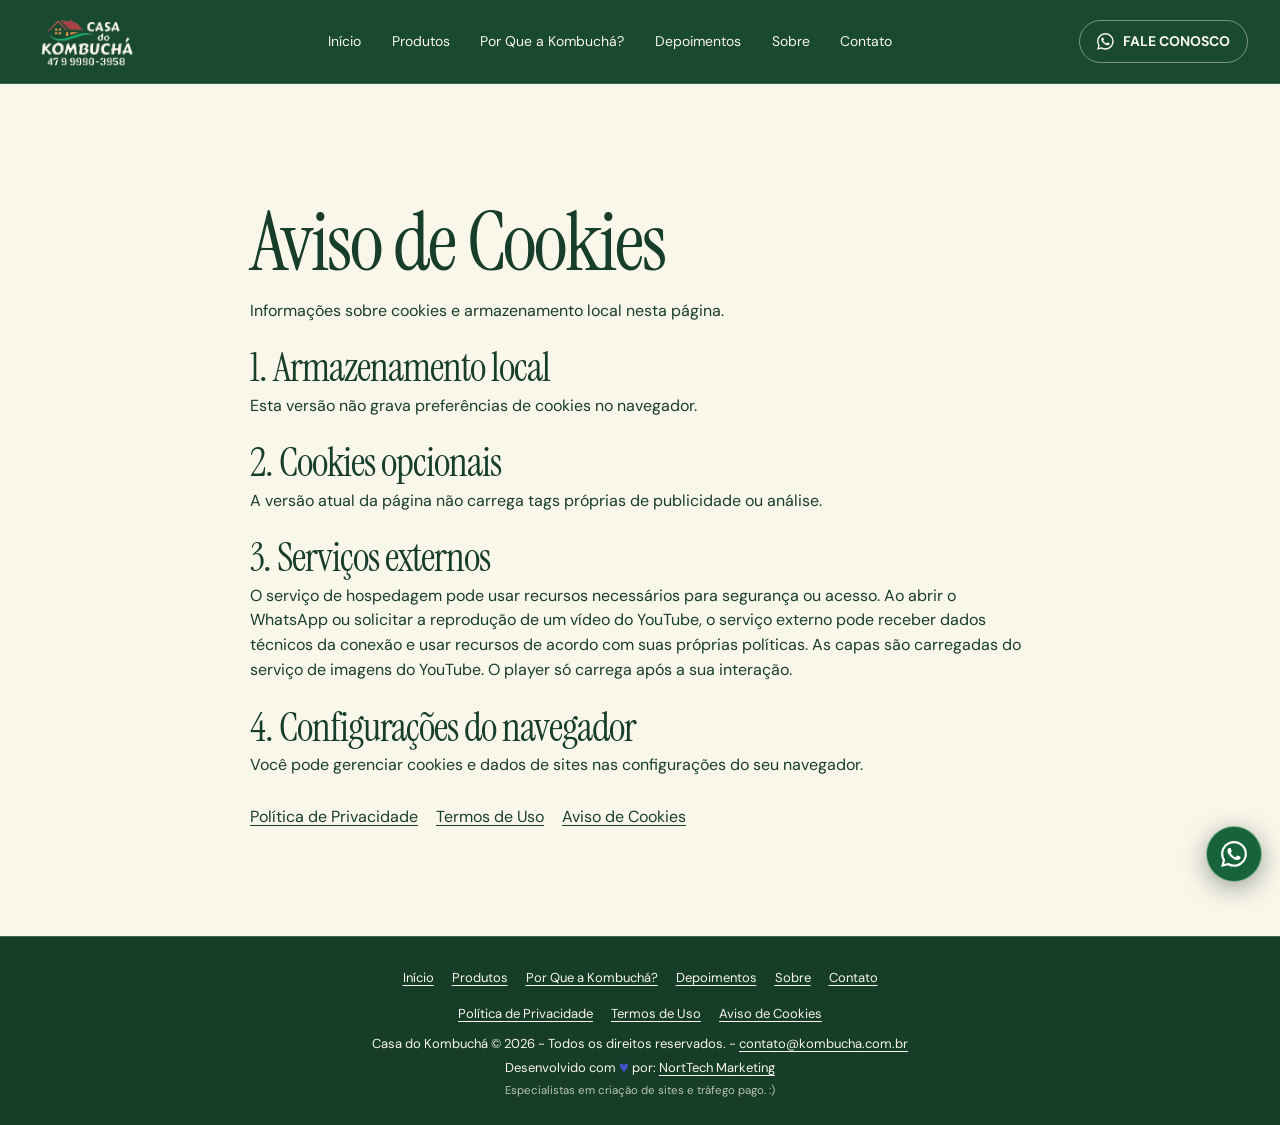
==== commit 13624194: "Add files via upload" ====
--- a/aviso-de-cookies/index.html
+++ b/aviso-de-cookies/index.html
@@ -7,45 +7,36 @@
 <title>Aviso de Cookies | Casa do Kombuchá</title>
 <meta name="description" content="Informações sobre cookies e armazenamento local nesta página.">
 <link rel="icon" href="/assets/logo.png" type="image/png">
-<link rel="canonical" href="https://casa-do-kombucha-artesanal.grandlight5.chatgpt.site/aviso-de-cookies/">
+<link rel="canonical" href="https://casadokombucha.norttech.com.br/aviso-de-cookies/">
 <meta name="robots" content="index,follow">
 <meta property="og:type" content="website">
 <meta property="og:locale" content="pt_BR">
 <meta property="og:site_name" content="Casa do Kombuchá">
 <meta property="og:title" content="Aviso de Cookies">
 <meta property="og:description" content="Informações sobre cookies e armazenamento local nesta página.">
-<meta property="og:url" content="https://casa-do-kombucha-artesanal.grandlight5.chatgpt.site/aviso-de-cookies/">
-<meta property="og:image" content="https://casa-do-kombucha-artesanal.grandlight5.chatgpt.site/assets/litoral-v6.webp">
+<meta property="og:url" content="https://casadokombucha.norttech.com.br/aviso-de-cookies/">
+<meta property="og:image" content="https://casadokombucha.norttech.com.br/assets/litoral-v6-optimized.webp">
 <meta property="og:image:alt" content="Garrafas da Casa do Kombuchá à beira-mar">
-<link rel="stylesheet" href="/style.css?v=31">
-<script src="/navigation.js?v=31" defer></script>
-<script src="/cookies.js?v=13" defer></script>
+<link rel="stylesheet" href="/style.css?v=51">
+<script src="/navigation.js?v=47" defer></script>
 </head>
 <body>
 <a class="skip-link" href="#conteudo">Pular para o conteúdo</a>
 <header class="top">
-  <a class="brand" href="/?section=inicio" data-section="inicio" aria-label="Casa do Kombuchá, início"><img src="/assets/logo.png" alt="Casa do Kombuchá" width="235" height="140" loading="lazy" decoding="async"></a>
+  <a class="brand" href="/?section=inicio" data-section="inicio" aria-label="Casa do Kombuchá, início"><img src="/assets/logo.png" alt="Casa do Kombuchá" width="235" height="140" loading="eager" decoding="async"></a>
   <nav aria-label="Navegação principal"><a href="/?section=inicio" data-section="inicio">Início</a><a href="/?section=produtos" data-section="produtos">Produtos</a><a href="/?section=por-que" data-section="por-que">Por Que a Kombuchá?</a><a href="/?section=depoimentos" data-section="depoimentos">Depoimentos</a><a href="/?section=sobre" data-section="sobre">Sobre</a><a href="/?section=contato" data-section="contato">Contato</a></nav>
   <a class="button nav-cta" data-whatsapp="menu" data-cta="whatsapp-menu" href="https://api.whatsapp.com/send/?phone=554799903958&amp;text=Ol%C3%A1%21+Vim+pelo+site+e+gostaria+de+mais+informa%C3%A7%C3%B5es.&amp;type=phone_number&amp;app_absent=0"><svg class="wa-icon" aria-hidden="true" viewBox="0 0 16 16"><path fill="currentColor" d="M13.601 2.326A7.854 7.854 0 0 0 7.99 0C3.618 0 .06 3.558.059 7.931c0 1.397.364 2.76 1.058 3.962L0 16l4.201-1.102a7.93 7.93 0 0 0 3.79.965h.003c4.371 0 7.929-3.558 7.931-7.932a7.88 7.88 0 0 0-2.324-5.605ZM7.994 14.524h-.003a6.58 6.58 0 0 1-3.355-.918l-.24-.143-2.494.654.666-2.432-.157-.25a6.57 6.57 0 0 1-1.009-3.503 6.59 6.59 0 0 1 6.594-6.593 6.55 6.55 0 0 1 4.662 1.932 6.55 6.55 0 0 1 1.929 4.664 6.6 6.6 0 0 1-6.593 6.589Zm3.617-4.94c-.198-.099-1.172-.578-1.354-.644-.182-.066-.314-.099-.446.099-.132.198-.512.644-.628.776-.115.132-.231.149-.429.05-.198-.1-.837-.309-1.594-.984-.59-.526-.988-1.176-1.104-1.374-.115-.198-.012-.305.087-.404.089-.089.198-.231.297-.347.1-.115.132-.198.199-.33.066-.132.033-.248-.017-.347-.05-.099-.446-1.074-.611-1.47-.16-.386-.324-.334-.446-.34l-.38-.006a.73.73 0 0 0-.529.248c-.182.198-.694.677-.694 1.652 0 .975.711 1.917.81 2.049.1.132 1.398 2.134 3.385 2.992.473.204.842.326 1.13.417.475.151.907.13 1.249.079.381-.057 1.172-.479 1.337-.942.165-.462.165-.859.116-.942-.05-.082-.182-.132-.38-.231Z"/></svg> FALE CONOSCO</a>
 </header>
-<main id="conteudo" class="wrap policy"><h1>Aviso de Cookies</h1><p>Informações sobre cookies e armazenamento local nesta página.</p><section><h2>1. Armazenamento local</h2><p>O navegador guarda sua escolha sobre cookies neste dispositivo. A preferência pode ser alterada pelo controle abaixo ou removida nas configurações do navegador.</p></section><section><h2>2. Cookies opcionais</h2><p>A versão atual da página não carrega tags próprias de publicidade ou análise. Aceitar cookies opcionais nesta versão registra sua escolha no navegador.</p></section><section><h2>3. Serviços externos</h2><p>O serviço de hospedagem pode usar recursos necessários para segurança ou acesso. Ao abrir o WhatsApp ou solicitar a reprodução de um vídeo do YouTube, o serviço externo pode receber dados técnicos da conexão e usar recursos de acordo com suas próprias políticas. As capas são carregadas do serviço de imagens do YouTube. O player só carrega após a sua interação.</p></section><section><h2>4. Gerencie sua escolha</h2><p><button type="button" class="text-button" data-cookie-settings hidden>Alterar preferências de cookies</button></p></section><nav class="footer-links" aria-label="Informações legais"><a href="/politica-de-privacidade/">Política de Privacidade</a><a href="/termos-de-uso/">Termos de Uso</a><a href="/aviso-de-cookies/">Aviso de Cookies</a></nav></main>
+<main id="conteudo" class="wrap policy"><h1>Aviso de Cookies</h1><p>Informações sobre cookies e armazenamento local nesta página.</p><section><h2>1. Armazenamento local</h2><p>Esta versão não grava preferências de cookies no navegador.</p></section><section><h2>2. Cookies opcionais</h2><p>A versão atual da página não carrega tags próprias de publicidade ou análise.</p></section><section><h2>3. Serviços externos</h2><p>O serviço de hospedagem pode usar recursos necessários para segurança ou acesso. Ao abrir o WhatsApp ou solicitar a reprodução de um vídeo do YouTube, o serviço externo pode receber dados técnicos da conexão e usar recursos de acordo com suas próprias políticas. As capas são carregadas do serviço de imagens do YouTube. O player só carrega após a sua interação.</p></section><section><h2>4. Configurações do navegador</h2><p>Você pode gerenciar cookies e dados de sites nas configurações do seu navegador.</p></section><nav class="footer-links" aria-label="Informações legais"><a href="/politica-de-privacidade/">Política de Privacidade</a><a href="/termos-de-uso/">Termos de Uso</a><a href="/aviso-de-cookies/">Aviso de Cookies</a></nav></main>
 <footer class="site-footer">
   <div class="wrap">
     <nav class="footer-links" aria-label="Seções do site"><a href="/?section=inicio" data-section="inicio">Início</a><a href="/?section=produtos" data-section="produtos">Produtos</a><a href="/?section=por-que" data-section="por-que">Por Que a Kombuchá?</a><a href="/?section=depoimentos" data-section="depoimentos">Depoimentos</a><a href="/?section=sobre" data-section="sobre">Sobre</a><a href="/?section=contato" data-section="contato">Contato</a></nav>
-    <nav class="footer-links" aria-label="Informações legais"><a href="/politica-de-privacidade/">Política de Privacidade</a><a href="/termos-de-uso/">Termos de Uso</a><a href="/aviso-de-cookies/">Aviso de Cookies</a><button type="button" class="text-button" data-cookie-settings hidden>Preferências de cookies</button></nav>
+    <nav class="footer-links" aria-label="Informações legais"><a href="/politica-de-privacidade/">Política de Privacidade</a><a href="/termos-de-uso/">Termos de Uso</a><a href="/aviso-de-cookies/">Aviso de Cookies</a></nav>
     <p>Casa do Kombuchá © 2026 - Todos os direitos reservados. <span class="footer-divider" aria-hidden="true">-</span> <a href="mailto:contato@kombucha.com.br">contato@kombucha.com.br</a></p>
     <p>Desenvolvido com <span class="footer-heart" role="img" aria-label="coração azul">♥</span> por: <a href="https://norttech.com.br/" target="_blank" rel="noopener noreferrer">NortTech Marketing</a></p>
     <p class="footer-specialty">Especialistas em criação de sites e tráfego pago. :)</p>
   </div>
 </footer>
 <a class="button primary floating-whatsapp" aria-label="Fale conosco pelo WhatsApp" data-whatsapp="flutuante" data-cta="whatsapp-flutuante" href="https://api.whatsapp.com/send/?phone=554799903958&amp;text=Ol%C3%A1%21+Vim+pelo+site+e+gostaria+de+mais+informa%C3%A7%C3%B5es.&amp;type=phone_number&amp;app_absent=0"><svg class="wa-icon" aria-hidden="true" viewBox="0 0 16 16"><path fill="currentColor" d="M13.601 2.326A7.854 7.854 0 0 0 7.99 0C3.618 0 .06 3.558.059 7.931c0 1.397.364 2.76 1.058 3.962L0 16l4.201-1.102a7.93 7.93 0 0 0 3.79.965h.003c4.371 0 7.929-3.558 7.931-7.932a7.88 7.88 0 0 0-2.324-5.605ZM7.994 14.524h-.003a6.58 6.58 0 0 1-3.355-.918l-.24-.143-2.494.654.666-2.432-.157-.25a6.57 6.57 0 0 1-1.009-3.503 6.59 6.59 0 0 1 6.594-6.593 6.55 6.55 0 0 1 4.662 1.932 6.55 6.55 0 0 1 1.929 4.664 6.6 6.6 0 0 1-6.593 6.589Zm3.617-4.94c-.198-.099-1.172-.578-1.354-.644-.182-.066-.314-.099-.446.099-.132.198-.512.644-.628.776-.115.132-.231.149-.429.05-.198-.1-.837-.309-1.594-.984-.59-.526-.988-1.176-1.104-1.374-.115-.198-.012-.305.087-.404.089-.089.198-.231.297-.347.1-.115.132-.198.199-.33.066-.132.033-.248-.017-.347-.05-.099-.446-1.074-.611-1.47-.16-.386-.324-.334-.446-.34l-.38-.006a.73.73 0 0 0-.529.248c-.182.198-.694.677-.694 1.652 0 .975.711 1.917.81 2.049.1.132 1.398 2.134 3.385 2.992.473.204.842.326 1.13.417.475.151.907.13 1.249.079.381-.057 1.172-.479 1.337-.942.165-.462.165-.859.116-.942-.05-.082-.182-.132-.38-.231Z"/></svg></a>
-<aside class="cookie-notice" id="cookies-preferencias" aria-labelledby="cookies-title" hidden>
-  <strong id="cookies-title">Preferências de cookies</strong>
-  <p>Guardamos sua escolha neste navegador. Consulte o <a href="/aviso-de-cookies/">Aviso de Cookies</a>.</p>
-  <div class="cookie-actions">
-    <button type="button" data-cookie-choice="rejected">Recusar opcionais</button>
-    <button type="button" data-cookie-choice="accepted">Aceitar opcionais</button>
-  </div>
-</aside>
 </body>
 </html>
--- a/style.css
+++ b/style.css
@@ -65,7 +65,7 @@
 .flavor {min-width:0}
 .flavor-photo {height:clamp(240px,28vw,420px);overflow:hidden;border-radius:140px 140px 13px 13px;background:#e7dac6}
 .flavor-photo img {width:100%;height:100%;object-fit:cover;object-position:center 45%;transition:transform .7s cubic-bezier(.2,.75,.22,1)}
-.flavor-copy {position:relative;padding:18px 1px 14px;border-bottom:1px solid var(--rule)}
+.flavor-copy {position:relative;padding:18px 1px 14px;border-bottom:0}
 .flavor h3 {font:400 clamp(23px,2.3vw,36px)/1.04 var(--display);margin:3px 0 6px}
 .flavor p {font-size:13px;min-height:23px}
 .order {margin-top:28px;display:flex;justify-content:space-between;align-items:center;gap:20px;border-radius:19px;background:#eae5d4;padding:19px 23px}
@@ -404,9 +404,7 @@
 .testimonial-card {height:100%;padding:clamp(16px,3vw,34px);border:1px solid var(--rule);border-radius:14px;transition:box-shadow .25s,transform .25s}
 .testimonial-grid .testimonial-card blockquote {padding:0;border:0}
 .testimonial-card figcaption {margin-top:14px;color:var(--green);font-size:14px;font-weight:700}
-@media (hover:hover) and (prefers-reduced-motion:no-preference) {
-  .testimonial-card:hover {box-shadow:0 12px 25px #10261c26;animation:testimonial-float 2.6s ease-in-out infinite}
-}
+
 @keyframes testimonial-float {0%,100% {transform:translateY(-3px) scale(1.01)} 50% {transform:translateY(-8px) scale(1.025)}}
 .video-slot {width:100%;min-width:0;display:flex;flex-direction:column;align-items:stretch;justify-content:center;overflow:hidden;min-height:200px}
 .video-slot iframe {display:block;width:100%;min-width:200px;min-height:200px;aspect-ratio:16/9;border:0}
@@ -508,15 +506,75 @@
 .hero-art{contain:paint}
 
 @media(prefers-reduced-motion:reduce){.product-carousel .flavor-grid{will-change:auto}}
-
-/* Keep the hero image paintable while the opening bubbles play. */
-.hero-intro::before{display:none}
-.is-introducing .hero-copy,.is-introducing .hero-index{animation-delay:.15s}
-
-
-.fizz-letters{display:inline-block;position:relative}
-.letter-fizz-art{position:absolute;inset:0;width:100%;height:100%;overflow:visible;pointer-events:none;-webkit-text-fill-color:initial}
-.letter-fizz-art text{font:inherit;letter-spacing:inherit}
-.letter-bubble{animation:letter-rise var(--duration) linear var(--phase) infinite}
-@keyframes letter-rise{from{transform:translateY(0);opacity:0}15%{opacity:.85}to{transform:translateY(var(--rise));opacity:0}}
-
+
+/* Keep the hero image paintable while the opening bubbles play. */
+.hero-intro::before{display:none}
+.is-introducing .hero-copy,.is-introducing .hero-index{animation-delay:.15s}
+
+
+.fizz-letters{display:inline-block;position:relative}
+.letter-fizz-art{position:absolute;inset:0;width:100%;height:100%;overflow:visible;pointer-events:none;-webkit-text-fill-color:initial}
+.letter-fizz-art text{font:inherit;letter-spacing:inherit}
+.letter-bubble{animation:letter-rise var(--duration) linear var(--phase) infinite}
+@keyframes letter-rise{from{transform:translateY(0);opacity:0}15%{opacity:.85}to{transform:translateY(var(--rise));opacity:0}}
+
+
+/* Full-bleed products: clipping occurs only at the viewport edges. */
+.product-carousel{width:100vw;margin-left:calc((100% - 100vw)/2)}
+.flavor-photo{contain:layout paint}
+.flavor-ingredients{position:absolute;z-index:2;left:8%;bottom:1.2%;width:84%;height:18%;object-fit:contain!important;object-position:center bottom!important;pointer-events:none}
+
+.flavor-bottle .flavor-ingredients{top:auto;right:auto;bottom:2.2%;left:8%;width:84%;height:18%;object-fit:contain;object-position:center bottom}
+
+
+/* Keep the final phrase intact, including the italic overhang. */
+.contact h2 em{display:inline-block;white-space:nowrap}
+.contact .fizz-letters{white-space:nowrap;padding-right:.08em;margin-right:-.08em}
+
+/* One compositor animation; no competing native horizontal scroll. */
+.product-carousel{overflow:clip;touch-action:pan-y}
+.product-carousel .flavor-photo{touch-action:pan-y}
+.product-carousel img{-webkit-user-drag:none;user-select:none}
+
+
+/* Highlight is opacity-only; the floating motion only runs on interaction. */
+.testimonial-card{position:relative;isolation:isolate}
+.testimonial-card::before{content:"";position:absolute;inset:0;border-radius:inherit;z-index:-1;pointer-events:none;background:linear-gradient(140deg,#ffffff8c,#b5d6a424);box-shadow:0 12px 30px #19492e30,0 0 18px #b5d6a430;opacity:0;transition:opacity .25s ease}
+.testimonial:is(:hover,:focus-within) .testimonial-card::before{opacity:1}
+@media(prefers-reduced-motion:no-preference){
+ .testimonial:is(:hover,:focus-within) .testimonial-card{will-change:transform;animation:testimonial-float 2.6s ease-in-out infinite}
+}
+@media(prefers-reduced-motion:reduce){
+ .testimonial-card{animation:none!important;transform:none!important}
+}
+
+/* Fit the full contact headline and leave room for italic descenders. */
+.contact h2{white-space:nowrap;font-size:clamp(28px,5.75vw,90px);line-height:1.12}
+.contact .fizz-letters{background:none;-webkit-text-fill-color:currentColor;color:#c8e1b6;overflow:visible}
+@media(max-width:760px){.contact h2{font-size:clamp(28px,13vw,90px)}}
+/* Keep bottle caps inside the hero at every desktop aspect ratio. */
+@media(min-width:761px){.hero-art{width:150cqh;height:100%;max-width:none;top:0;bottom:auto;right:0;transform:none}}
+
+/* Bottles stay still on hover. Particle masks are rendered once at small resolution. */
+.flavor-bottle,.flavor-shadow{transform:none!important;transition:none!important}
+.product-fizz-canvas{mask:none!important;contain:strict}
+
+.cookie-notice{max-height:calc(100svh - 24px);overflow:auto;overscroll-behavior:contain}
+.video-controls button{min-width:44px;min-height:44px}
+@media(max-width:760px){.site-footer{padding-bottom:calc(84px + env(safe-area-inset-bottom))}}
+
+
+.hero .hero-copy>p.hero-region-price{max-width:370px;margin-top:16px;font-size:15px;line-height:1.5}
+.hero-region-price+.hero-actions{margin-top:16px}
+@media(max-width:760px){.hero .hero-copy>p.hero-region-price{margin-top:14px;font-size:14px}.hero-region-price+.hero-actions{margin-top:14px}}
+
+
+@media(prefers-reduced-motion:no-preference){
+ .top .nav-cta,.hero-actions>.button{animation:whatsapp-pulse 2.6s ease-in-out infinite;transform-origin:center}
+ .top .nav-cta:is(:hover,:focus-visible),.hero-actions>.button:is(:hover,:focus-visible){animation-play-state:paused}
+ .motion .top:not(.in-view) .nav-cta,.motion .hero:not(.in-view) .hero-actions>.button{animation-play-state:paused}
+}
+
+
+.hero .hero-copy>p.hero-region-price{max-width:400px;font-size:17px;font-weight:600;color:#123a25}
+@media(max-width:760px){.hero .hero-copy>p.hero-region-price{font-size:16px}}
